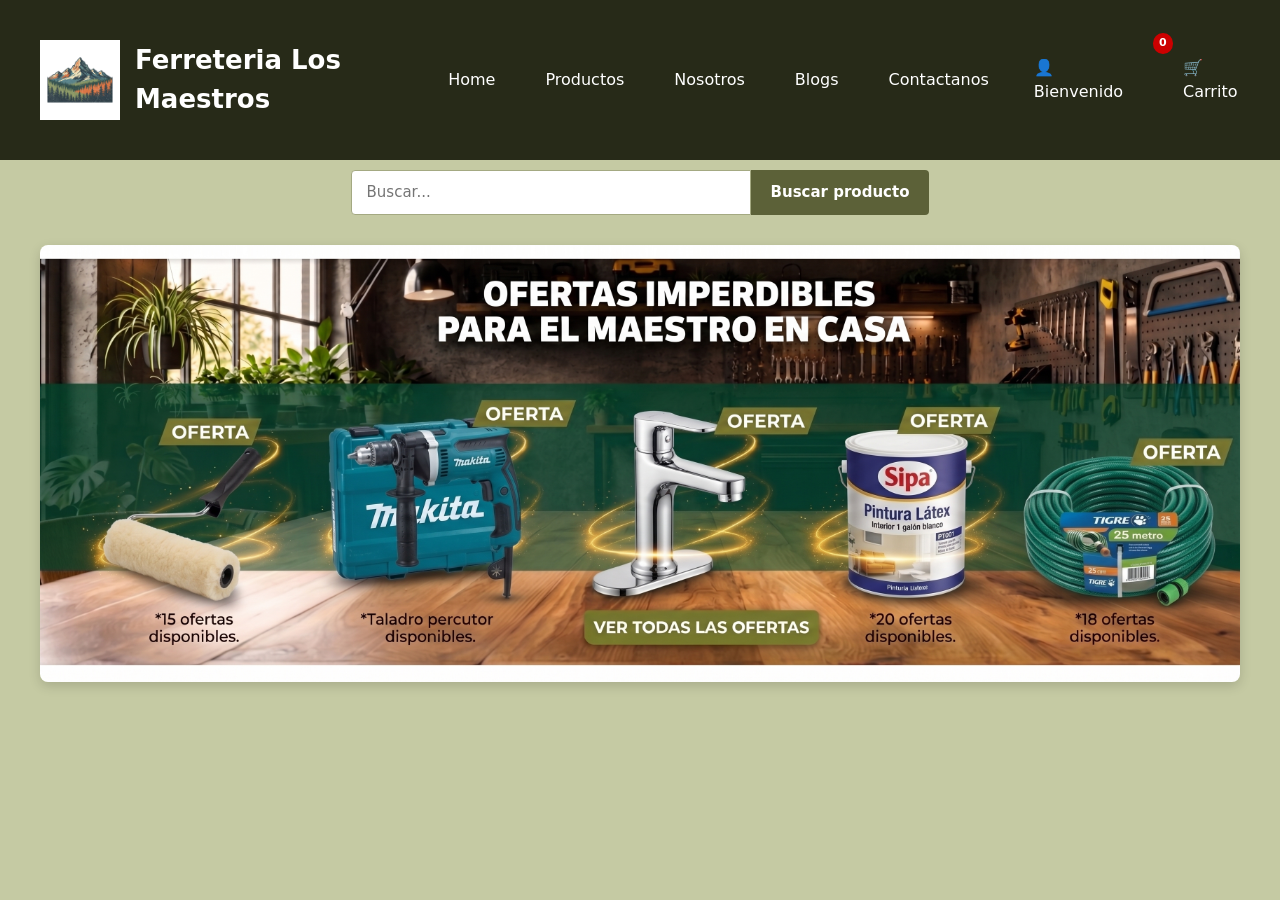
==== index.html @ 0f3417a5 "Cierra de etiqueta </nav> eliminada (sin usar)" ====
<!DOCTYPE html>
<html lang="es">
<head>
    <meta charset="UTF-8">
    <meta name="viewport" content="width=device-width, initial-scale=1.0">
    <title>Ferreteria Los Maestros</title>
    <link href="https://cdn.jsdelivr.net/npm/bootstrap@5.3.8/dist/css/bootstrap.min.css" rel="stylesheet" integrity="sha384-sRIl4kxILFvY47J16cr9ZwB07vP4J8+LH7qKQnuqkuIAvNWLzeN8tE5YBujZqJLB" crossorigin="anonymous">
    <link rel="stylesheet" href="css/styles.css">
    <link rel="icon" type="image/png" href="media/montain.jfif">
</head>

<body>
    <div>
    <nav class="navbar-ferreteria">
      <div class="logo">
        <a href="index.html">
            <img src="media/montain.jfif" alt="Icono de montañas" class="logo-icon">
            <span class="logo-text"> Ferreteria Los Maestros</span>
        </a>
      </div>
      <ul class="menu-enlaces">
        <li><a href="index.html">Home</a></li>
        <li><a href="productos.html">Productos</a></li>
        <li><a href="nosotros.html">Nosotros</a></li>
        <li><a href="blogs.html">Blogs</a></li>
        <li><a href="contacto.html">Contactanos</a></li>
        
      </ul><!-- Cierre de tu lista de enlaces actual -->
      <!-- NUEVO: Contenedor de Acciones de Usuario (Lado Derecho) -->
      <div class="user-actions">
        <!-- 1. El menú desplegable de "Bienvenido" -->
        <div class="user-dropdown">
          <a href="#" class="user-trigger">
            👤 Bienvenido
          </a>
          <!-- La caja blanca que estará oculta -->
          <div class="dropdown-content">
            <a href="register.html">Registrarse</a>
            <a href="login.html">Iniciar sesión</a>
          </div>
        </div>
        <!-- 2. El botón del Carrito de Compras -->
        <a href="carrito.html" class="cart-link">
          <span class="cart-badge">0</span>
          🛒 Carrito
        </a>
      </div>
    </nav> <!-- Aquí se cierra tu nav verde -->

    <div class="search-container">
        <form action="/buscar" method="get">
        <input type="text" name="q" class="search-input" placeholder="Buscar...">
        <button type="submit" class="search-button">Buscar producto</button>
        </form>
    </div>

    <div class="banner-container">
        <!-- Reemplaza el src con el nombre exacto de tu archivo -->
        <img src="media/baner.jfif" alt="Ofertas imperdibles para el maestro en casa" class="banner-image">
    </div>

    </div>
    <script src="js/auth.js"></script>
</body>
</html>
---- css/styles.css ----
body{
    background-color: #c5caa3;
    padding-top: 150px;
    justify-content: center; /* Centra horizontalmente */
    align-items: center;
}

/*previene que la imagen se salga de sus contenedores*/
img{
    max-width: 100%;
    height: auto;
    display: block;/*Elimina el espacio en blanco no deseado*/
}

.producto-imagen{
    width: 100%;
    height: 250px;
    object-fit: cover;/* Recorta la imagen para llenar el espacio*/
    object-position: center;/*Centra el enfoque de la imagen*/
}

.menu-enlaces {
    display: flex;
    list-style-type: none;
}


.menu-enlaces a {
    text-decoration: none;
    padding: 15px 20px;
}

.navbar-ferreteria a {
    padding: 15px 20px;
}

/*LOGO*/
.logo a {

    display: flex;
    align-items: center; /* ¡IMPORTANTE! Alínea verticalmente la imagen y el texto entre sí */
    gap: 15px; /* Espacio horizontal agradable entre la imagen y la palabra "Los Maestros" */
    text-decoration: none; /* Sin subrayado */
    margin-left: 20px; /* Margen desde el borde izquierdo */

}
.logo-icon {
    height: 80px; /* Ajusta este número para que la montaña encaje con el tamaño del texto */
    width: auto; /* Mantiene la proporción de la imagen */
}

.logo-text {
    color: white; /* O tu color preferido rústico */
    font-size: 26px;
    font-weight: bold;

}

/* Estilo general del menú */
nav {
    background-color: #272a18;
    position: fixed;
    width: 100%;
    top: 0;
    z-index: 100000;
    padding: 25px 0;
    display: flex;
    align-items: center; /* Alinea verticalmente logo, enlaces y buscador */
    justify-content: flex-start; /* Todo empieza a la izquierda */
}
/* Estilo de la lista */
nav ul {
    list-style: none;
    margin: 0;
    padding: 0;
    display: flex;
    justify-content: center;
}
/* Estilo de los elementos de la lista */
nav ul li {
    margin: 0 5px;
}
/* Estilo de los enlaces */
nav ul li a {
    text-decoration: none;
    color: white;
    font-size: 16px;
    padding: 8px 10px;
}
/* Efecto hover */
nav ul li a:hover {
    background-color: #5c6138;
    border-radius: 5px;
}

/* --- ESTILOS DEL BUSCADOR EXTERNO --- */
.search-container {
    display: flex;
    justify-content: center; /* Centra el buscador en la pantalla */
    padding: 20px 0; /* Le da espacio arriba y abajo */
    width: 100%;
}

.search-input {
    width: 400px; /* ¡Ahora podemos hacerlo mucho más ancho! */
    padding: 10px 15px;
    border: 1px solid #a4a982;
    border-radius: 4px 0 0 4px; /* Redondea solo las esquinas izquierdas */
    outline: none;
    font-size: 15px;
}

.search-button {
    padding: 10px 20px;
    background-color: #5c6138;
    color: white;
    border: none;
    border-radius: 0 4px 4px 0; /* Redondea solo las esquinas derechas */
    cursor: pointer;
    font-size: 15px;
    font-weight: bold;
}

.search-button:hover {
    background-color: #3b3f24;
}
/* Asegura que el input y el botón estén pegados uno al lado del otro */
.search-container form {
    display: flex;
}

/* --- 1. CONTENEDOR DERECHO --- */
.user-actions {
    display: flex;
    align-items: center;
    gap: 20px; /* Separación entre "Bienvenido" y "Carrito" */
    margin-left: auto; /* ¡LA MAGIA! Esto empuja toda la caja hacia el extremo derecho */
    margin-right: 20px; /* Para que no quede pegado al borde de la pantalla */
}

/* --- 2. MENÚ DESPLEGABLE (BIENVENIDO) --- */
.user-dropdown {
    position: relative; /* Necesario para que la caja blanca se posicione justo debajo de él */
    display: inline-block;
}

.user-trigger {
    color: white;
    text-decoration: none;
    font-size: 16px;
    display: flex;
    align-items: center;
    gap: 5px;
}

.user-trigger:hover {
    color: #b9bf90;
}

/* La caja blanca oculta */
.dropdown-content {
    display: none; /* Esto la mantiene invisible al principio */
    position: absolute;
    background-color: white;
    min-width: 180px;
    box-shadow: 0px 8px 16px 0px rgba(0,0,0,0.2); /* Sombreado elegante */
    z-index: 1;
    border-radius: 4px;
    top: 100%; /* La ubica exactamente debajo de la palabra Bienvenido */
    right: 0; /* Asegura que el menú se despliegue hacia la izquierda, no fuera de la pantalla */
}

.dropdown-content a {
    color: #333;
    padding: 12px 16px;
    text-decoration: none;
    display: block;
    font-size: 14px;
}

.dropdown-content a:hover {
    background-color: #f1f1f1;
    color: #5c6138;
}

/* ¡El truco de magia!: Mostrar la caja blanca al pasar el cursor */
.user-dropdown:hover .dropdown-content {
    display: block;
}

/* --- 3. BOTÓN DEL CARRITO --- */
.cart-link {
    position: relative; /* Para poder colocar el círculo rojo sobre él */
    color: white;
    text-decoration: none;
    font-size: 16px;
    display: flex;
    align-items: center;
    gap: 5px;
}

.cart-link:hover {
    color: #b9bf90;
}

/* El circulito rojo con el número (Notificación) */
.cart-badge {
    position: absolute; /* Permite mover el circulito libremente... */
    top: -8px; /* ...hacia arriba */
    left: -10px; /* ...y hacia la izquierda del icono del carrito */
    background-color: #cc0000; /* Color rojo */
    color: white;
    border-radius: 50%; /* Lo hace redondo */
    padding: 2px 6px;
    font-size: 11px;
    font-weight: bold;
}

/* --- ESTILOS DEL BANNER PRINCIPAL --- */

.banner-container {
    width: 100%; /* El contenedor ocupa todo el ancho de la pantalla */
    display: flex;
    justify-content: center; /* Centra la imagen horizontalmente */
    margin-top: 10px; /* Un pequeño respiro de espacio entre el buscador y el banner */
    margin-bottom: 40px; /* Espacio antes del siguiente contenido de la página */
    padding: 0 20px; /* Margen a los lados para que la imagen no pegue a los bordes de la ventana */
    box-sizing: border-box; /* Asegura que el padding no rompa el ancho total */
}

.banner-image {
    width: 100%; /* La imagen intentará llenar su contenedor */
    max-width: 1200px; /* ¡IMPORTANTE! Límite de ancho para que no se vea gigante en pantallas muy grandes */
    height: auto; /* Mantiene la proporción original de la imagen (no se achatará ni se estirará) */
    border-radius: 8px; /* Le da unos bordes ligeramente redondeados y modernos */
    box-shadow: 0 4px 12px rgba(0,0,0,0.15); /* Una sombra sutil para darle profundidad, como en tu referencia */
}
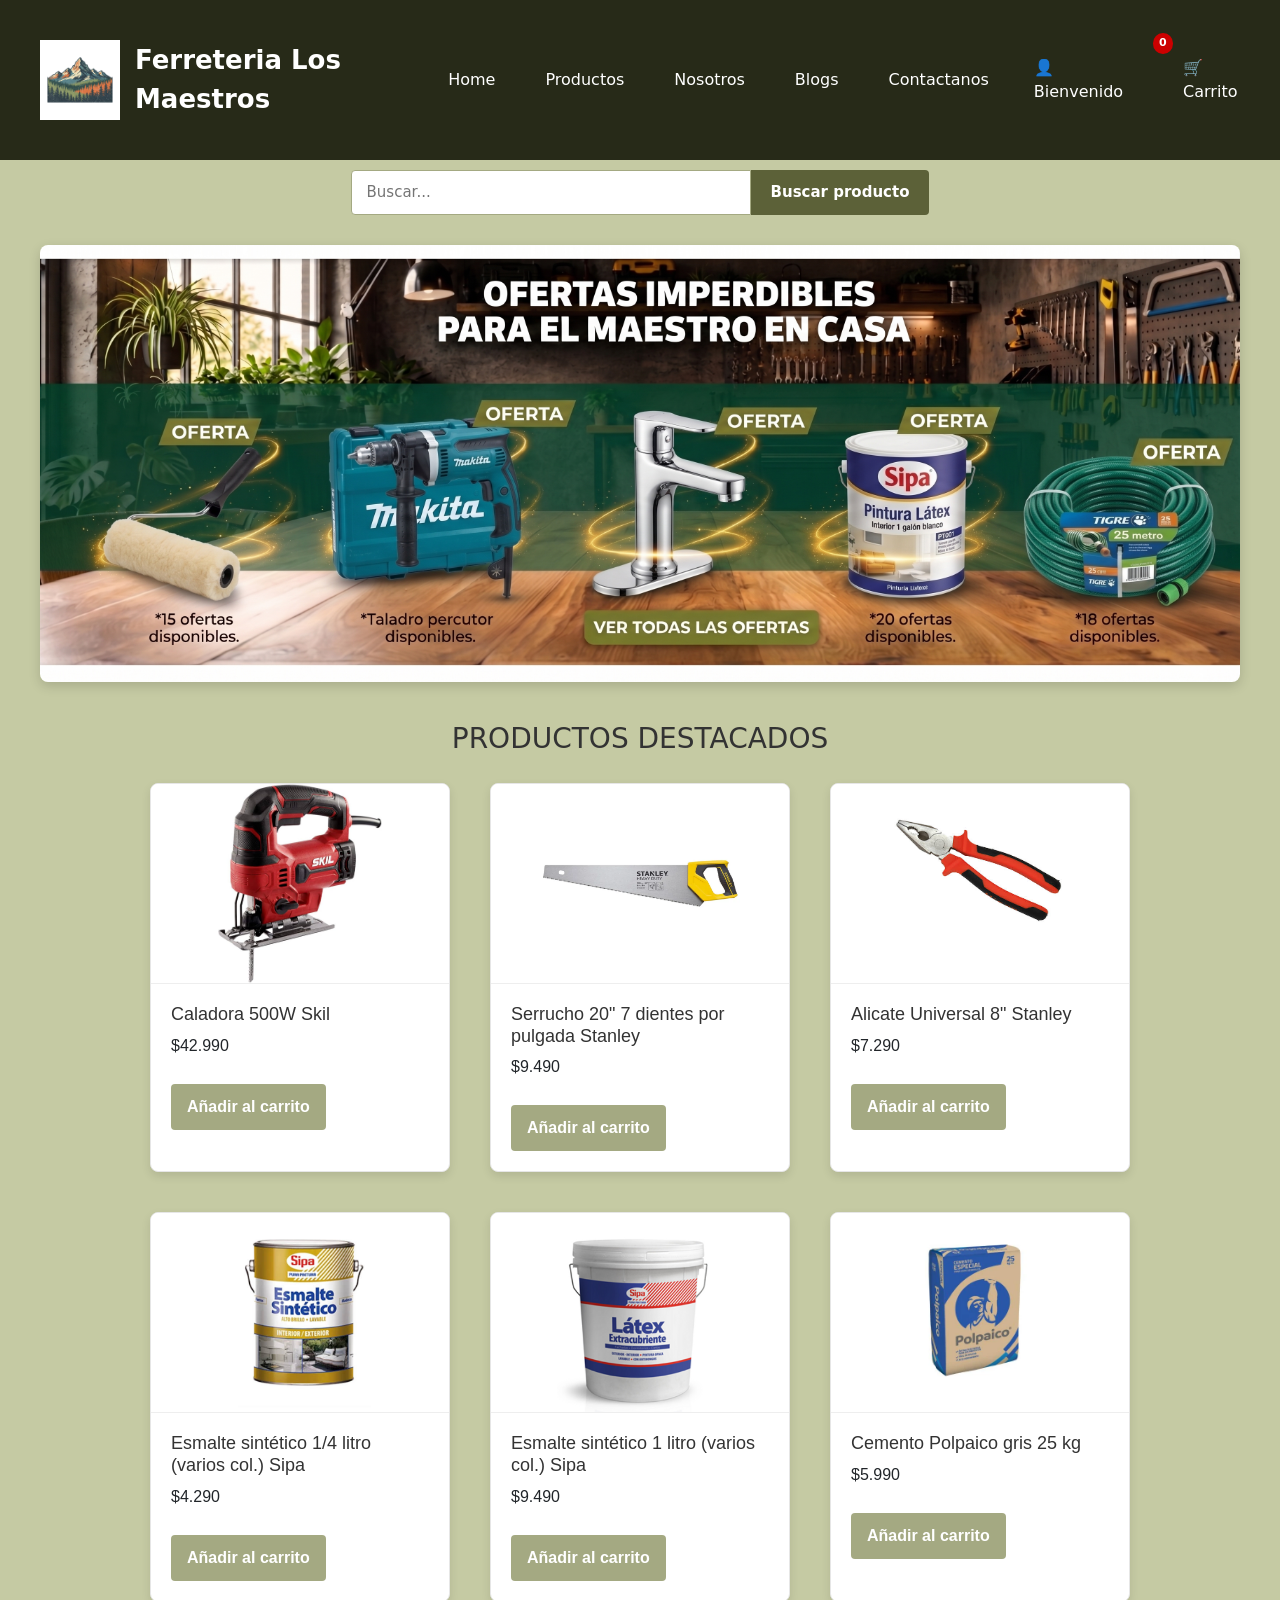
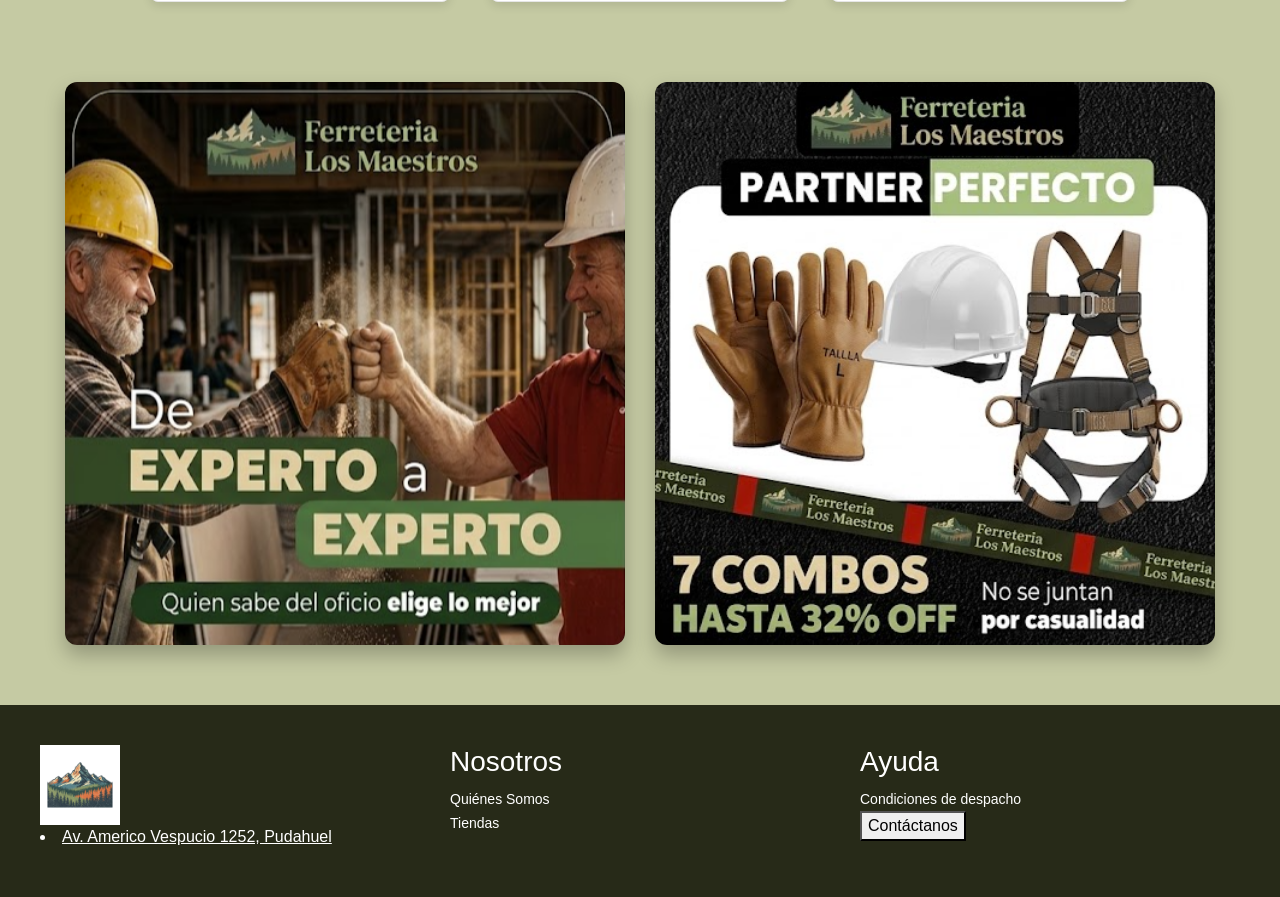
==== commit 371fec0f: "refactorizado nombre de PaginaPrincipal.html a index.html" ====
--- a/index.html
+++ b/index.html
@@ -1,65 +1,178 @@
 <!DOCTYPE html>
 <html lang="es">
+
 <head>
     <meta charset="UTF-8">
     <meta name="viewport" content="width=device-width, initial-scale=1.0">
     <title>Ferreteria Los Maestros</title>
     <link href="https://cdn.jsdelivr.net/npm/bootstrap@5.3.8/dist/css/bootstrap.min.css" rel="stylesheet" integrity="sha384-sRIl4kxILFvY47J16cr9ZwB07vP4J8+LH7qKQnuqkuIAvNWLzeN8tE5YBujZqJLB" crossorigin="anonymous">
     <link rel="stylesheet" href="css/styles.css">
-    <link rel="icon" type="image/png" href="media/montain.jfif">
 </head>
-
 <body>
     <div>
-    <nav class="navbar-ferreteria">
-      <div class="logo">
-        <a href="index.html">
-            <img src="media/montain.jfif" alt="Icono de montañas" class="logo-icon">
-            <span class="logo-text"> Ferreteria Los Maestros</span>
-        </a>
-      </div>
-      <ul class="menu-enlaces">
-        <li><a href="index.html">Home</a></li>
-        <li><a href="productos.html">Productos</a></li>
-        <li><a href="nosotros.html">Nosotros</a></li>
-        <li><a href="blogs.html">Blogs</a></li>
-        <li><a href="contacto.html">Contactanos</a></li>
-        
-      </ul><!-- Cierre de tu lista de enlaces actual -->
-      <!-- NUEVO: Contenedor de Acciones de Usuario (Lado Derecho) -->
-      <div class="user-actions">
-        <!-- 1. El menú desplegable de "Bienvenido" -->
-        <div class="user-dropdown">
-          <a href="#" class="user-trigger">
-            👤 Bienvenido
-          </a>
-          <!-- La caja blanca que estará oculta -->
-          <div class="dropdown-content">
-            <a href="register.html">Registrarse</a>
-            <a href="login.html">Iniciar sesión</a>
-          </div>
+        <nav class="navbar-ferreteria">
+            <div class="logo">
+                <a href="index.html">
+                    <img src="assets/img/montain.jfif" alt="Icono de montañas" class="logo-icon">
+                    <span class="logo-text"> Ferreteria Los Maestros</span>
+                </a>
+            </div>
+            <!--Lista de enlaces-->
+            <ul class="menu-enlaces">
+                <li><a href="index.html">Home</a></li>
+                <li><a href="productos.html">Productos</a></li>
+                <li><a href="nosotros.html">Nosotros</a></li>
+                <li><a href="blogs.html">Blogs</a></li>
+                <li><a href="contacto.html">Contactanos</a></li>
+            </ul>
+            <!--  Contenedor de acciones lado derecho  -->
+            <div class="user-actions">
+
+                <!-- menu desplegable bienvenido-->
+                <div class="user-dropdown">
+                    <a href="#" class="user-trigger">
+                        👤 Bienvenido
+                    </a>
+                    <!-- La caja blanca que estará oculta -->
+                    <div class="dropdown-content">
+                        <a href="registro.html">Registrarse</a>
+                        <a href="login.html">Iniciar sesión</a>
+                    </div>
+                </div>
+
+                <!-- 2. El botón del Carrito de Compras -->
+                <a href="carrito.html" class="cart-link">
+                    <span class="cart-badge">0</span>
+                    🛒 Carrito
+                </a>
+
+            </div>
+        </nav>
+        <!-- contenedor de buscar-->
+        <div class="search-container">
+            <form action="/buscar" method="get">
+                <input type="text" name="q" class="search-input" placeholder="Buscar...">
+                <button type="submit" class="search-button">Buscar producto</button>
+            </form>
         </div>
-        <!-- 2. El botón del Carrito de Compras -->
-        <a href="carrito.html" class="cart-link">
-          <span class="cart-badge">0</span>
-          🛒 Carrito
-        </a>
-      </div>
-    </nav> <!-- Aquí se cierra tu nav verde -->
+        <!-- contenedor banner-->
+        <div class="banner-container">
+            <img src="assets/img/baner.jfif" alt="Ofertas imperdibles para el maestro en casa" class="banner-image">
+        </div>
+    </div>
+    <div class="frase-productos-destacados">
+        <h3> PRODUCTOS DESTACADOS </h3>
+    </div>
+    <div class="vitrina-productos">
+        <div class="card">
+            <img src="assets/img/Caladora500W.jpg" alt="imagen de caladora">
+            <div class="card-content">
+                <h3>Caladora 500W Skil</h3>
+                <pCaladora> $42.990</pCaladora>
+                </p>
+                <a href="#" class="btn">Añadir al carrito</a>
+            </div>
+        </div>
 
-    <div class="search-container">
-        <form action="/buscar" method="get">
-        <input type="text" name="q" class="search-input" placeholder="Buscar...">
-        <button type="submit" class="search-button">Buscar producto</button>
-        </form>
+        <div class="card">
+            <img src="assets/img/serrucho.webp" alt="imagen serrucho">
+            <div class="card-content">
+                <h3>Serrucho 20" 7 dientes por pulgada Stanley</h3>
+                <pCaladora> $9.490</pCaladora>
+                </p>
+                <a href="#" class="btn">Añadir al carrito</a>
+            </div>
+        </div>
+
+        <div class="card">
+            <img src="assets/img/Alicateuniversal.jpg" alt="imagen Alicate Universal">
+            <div class="card-content">
+                <h3>Alicate Universal 8" Stanley</h3>
+                <pCaladora> $7.290</pCaladora>
+                </p>
+                <a href="#" class="btn">Añadir al carrito</a>
+            </div>
+        </div>
+
+
+        <div class="card">
+            <img src="assets/img/Esmaltesintético.jpg" alt="imagen Esmalte sintético">
+            <div class="card-content">
+                <h3>Esmalte sintético 1/4 litro (varios col.) Sipa</h3>
+                <pCaladora> $4.290</pCaladora>
+                </p>
+                <a href="#" class="btn">Añadir al carrito</a>
+            </div>
+        </div>
+
+        <div class="card">
+            <img src="assets/img/Pinturalátexinterior.png" alt="imagen Pinturalátexinterior ">
+            <div class="card-content">
+                <h3> Esmalte sintético 1 litro (varios col.) Sipa</h3>
+                <pCaladora> $9.490</pCaladora>
+                </p>
+                <a href="#" class="btn">Añadir al carrito</a>
+            </div>
+        </div>
+
+        <div class="card">
+            <img src="assets/img/CementoPolpaicogris.webp" alt="imagen CementoPolpaicogris">
+            <div class="card-content">
+                <h3> Cemento Polpaico gris 25 kg</h3>
+                <pCaladora> $5.990</pCaladora>
+                </p>
+                <a href="#" class="btn">Añadir al carrito</a>
+            </div>
+        </div>
     </div>
 
-    <div class="banner-container">
-        <!-- Reemplaza el src con el nombre exacto de tu archivo -->
-        <img src="media/baner.jfif" alt="Ofertas imperdibles para el maestro en casa" class="banner-image">
+    <div class="propagandas">
+        <img src="assets/img/propaganda111.png" alt="propaganda producto">
+        <img src="assets/img/propaganda22.png" alt="propaganda frase">
     </div>
 
-    </div>
-    <script src="js/auth.js"></script>
+    <!-- pie de pagina-->
+
+    <footer class="footer-ferreteria">
+        
+        <div class="footer-columnas">
+            
+            <div class="columna-info">
+                <img src="assets/img/montain.jfif" alt="Logo Los Maestros">
+                <li><a href="#">Av. Americo Vespucio 1252, Pudahuel</a></li>
+              
+            </div>
+
+            <div class="columna-enlaces">
+                <h3>Nosotros</h3>
+                <ul>
+                    <li><a href="nosotros.html">Quiénes Somos</a></li>
+                    <li><a href="#">Tiendas</a></li>
+                </ul>
+            </div>
+
+            <div class="columna-enlaces">
+                <h3>Ayuda</h3>
+                <ul>
+                    <li><a href="#">Condiciones de despacho</a></li>
+                    <button class="btn-contacto">Contáctanos</button>
+                </ul>
+            </div>
+
+      
+        </div>
+
+        
+    </footer>
+
+
+
+
+
+
+
+
+
 </body>
+
 </html>
--- a/css/styles.css
+++ b/css/styles.css
@@ -1,96 +1,80 @@
 body{
     background-color: #c5caa3;
     padding-top: 150px;
-    justify-content: center; /* Centra horizontalmente */
-    align-items: center;
-}
-
-/*previene que la imagen se salga de sus contenedores*/
-img{
-    max-width: 100%;
-    height: auto;
-    display: block;/*Elimina el espacio en blanco no deseado*/
-}
-
-.producto-imagen{
-    width: 100%;
-    height: 250px;
-    object-fit: cover;/* Recorta la imagen para llenar el espacio*/
-    object-position: center;/*Centra el enfoque de la imagen*/
 }
 
 .menu-enlaces {
-    display: flex;
-    list-style-type: none;
+  display: flex;
+  list-style-type: none;
 }
 
 
 .menu-enlaces a {
-    text-decoration: none;
-    padding: 15px 20px;
+  text-decoration: none;
+  padding: 15px 20px;
 }
 
 .navbar-ferreteria a {
-    padding: 15px 20px;
+ padding: 15px 20px;
 }
 
 /*LOGO*/
 .logo a {
-
-    display: flex;
-    align-items: center; /* ¡IMPORTANTE! Alínea verticalmente la imagen y el texto entre sí */
-    gap: 15px; /* Espacio horizontal agradable entre la imagen y la palabra "Los Maestros" */
-    text-decoration: none; /* Sin subrayado */
-    margin-left: 20px; /* Margen desde el borde izquierdo */
-
+  
+  display: flex;
+  align-items: center; /* ¡IMPORTANTE! Alínea verticalmente la imagen y el texto entre sí */
+  gap: 15px; /* Espacio horizontal agradable entre la imagen y la palabra "Los Maestros" */
+  text-decoration: none; /* Sin subrayado */
+  margin-left: 20px; /* Margen desde el borde izquierdo */
+  
 }
 .logo-icon {
-    height: 80px; /* Ajusta este número para que la montaña encaje con el tamaño del texto */
-    width: auto; /* Mantiene la proporción de la imagen */
+  height: 80px; /* Ajusta este número para que la montaña encaje con el tamaño del texto */
+  width: auto; /* Mantiene la proporción de la imagen */
 }
 
 .logo-text {
-    color: white; /* O tu color preferido rústico */
-    font-size: 26px;
-    font-weight: bold;
-
+  color: white; /* O tu color preferido rústico */
+  font-size: 26px;
+  font-weight: bold;
+  
 }
 
 /* Estilo general del menú */
 nav {
-    background-color: #272a18;
-    position: fixed;
-    width: 100%;
-    top: 0;
-    z-index: 100000;
-    padding: 25px 0;
-    display: flex;
-    align-items: center; /* Alinea verticalmente logo, enlaces y buscador */
-    justify-content: flex-start; /* Todo empieza a la izquierda */
+ background-color: #272a18;
+ position: fixed;
+ width: 100%;
+ top: 0;
+ z-index: 100000;
+ padding: 25px 0;
+ display: flex;
+ align-items: center; /* Alinea verticalmente logo, enlaces y buscador */
+ justify-content: flex-start; /* Todo empieza a la izquierda */
 }
 /* Estilo de la lista */
 nav ul {
-    list-style: none;
-    margin: 0;
-    padding: 0;
-    display: flex;
-    justify-content: center;
+ list-style: none;
+ margin: 0;
+ padding: 0;
+ display: flex;
+ justify-content: center;
 }
 /* Estilo de los elementos de la lista */
 nav ul li {
-    margin: 0 5px;
+ margin: 0 5px;
 }
 /* Estilo de los enlaces */
 nav ul li a {
-    text-decoration: none;
-    color: white;
-    font-size: 16px;
-    padding: 8px 10px;
+ text-decoration: none;
+ color: white;
+ font-size: 16px;
+ padding: 8px 10px;
 }
 /* Efecto hover */
 nav ul li a:hover {
-    background-color: #5c6138;
-    border-radius: 5px;
+ background-color: #5c6138;
+  border-radius: 5px;
 }
 
 /* --- ESTILOS DEL BUSCADOR EXTERNO --- */
@@ -234,4 +218,136 @@
     height: auto; /* Mantiene la proporción original de la imagen (no se achatará ni se estirará) */
     border-radius: 8px; /* Le da unos bordes ligeramente redondeados y modernos */
     box-shadow: 0 4px 12px rgba(0,0,0,0.15); /* Una sombra sutil para darle profundidad, como en tu referencia */
+}
+/* --- ESTILOS DE LA TARJETA --- */
+.card {
+    width: 300px; /* Define el ancho exacto de la tarjeta. Puedes agrandarlo a 350px si quieres */
+    background-color: white;
+    border: 1px solid #e6e6e6;
+    border-radius: 8px; /* Redondea las esquinas */
+    overflow: hidden; /* Evita que la imagen se salga de los bordes redondeados */
+    box-shadow: 0 4px 10px rgba(0,0,0,0.1); /* Le da una sombra elegante */
+    margin: 20px; /* Le da espacio por fuera para que no se pegue a otras cosas */
+    font-family: Arial, sans-serif;
+}
+
+/* Estilo para la imagen dentro de la tarjeta */
+.card img {
+    width: 100%; /* Obliga a la imagen a ocupar todo el ancho de la tarjeta */
+    height: 200px; /* Le da una altura fija */
+    object-fit: contain; /* Evita que la imagen se estire o deforme */
+    background-color: #fff; /* Fondo blanco por si la imagen es pequeña */
+    border-bottom: 1px solid #eee; /* Línea sutil que separa la foto del texto */
+}
+
+/* Espacio interior para el texto */
+.card-content {
+    padding: 20px; /* Crea un "colchón" interior para que el texto no toque los bordes */
+}
+
+.card-content h3 {
+    margin-top: 0;
+    color: #333;
+    font-size: 18px;
+}
+
+.card-content p {
+    color: #666;
+    font-size: 14px;
+    line-height: 1.5;
+}
+
+/* Estilo para el botón "Leer más" */
+.card .btn {
+    display: inline-block; /* Permite darle margen y padding al enlace */
+    background-color: #a4a982; /* Rojo ferretero */
+    color: white;
+    text-decoration: none;
+    padding: 10px 15px;
+    border-radius: 4px;
+    font-weight: bold;
+    margin-top: 10px;
+}
+
+.card .btn:hover {
+    background-color: #b71c1c;
+}
+
+.vitrina-productos {
+    display: flex;             /* Coloca las tarjetas en una fila */
+    flex-wrap: wrap;           /* Si no hay espacio en la pantalla, las pasa a la fila de abajo */
+    justify-content: center;   /* Centra las tarjetas horizontalmente */
+    max-width: 1200px;         /* Limita el ancho para que no se estiren demasiado */
+    margin: 0 auto;            /* Centra el contenedor completo en la pantalla */
+}
+
+.frase-productos-destacados{
+    display: flex;
+    color: #333; /* O tu color preferido rústico */
+    font-size: 26px;
+    font-weight: bold;
+    justify-content: center;
+}
+/* --- SECCIÓN DE BANNERS PUBLICITARIOS --- */
+.propagandas {
+    display: flex;
+    justify-content: center; /* Centra los banners horizontalmente */
+    flex-wrap: wrap; /* Permite que bajen si la pantalla es de celular */
+    gap: 30px; /* Espacio ideal entre ambos banners */
+    max-width: 1200px; /* Mantiene el mismo límite de ancho que tu vitrina */
+    margin: 60px auto; /* Lo separa 60px de arriba/abajo y lo centra en la pantalla */
+    padding: 0 20px;
+}
+
+.propagandas img {
+    width: 100%; /* La imagen toma el espacio disponible */
+    max-width: 560px; /* Límite para que quepan 2 perfectas en la pantalla (mitad de 1200px) */
+    height: auto;
+    border-radius: 12px; /* ¡La clave! Bordes bien redondeados como tu referencia */
+    box-shadow: 0 10px 20px rgba(0,0,0,0.25); /* Sombra elegante para dar profundidad */
+    cursor: pointer; /* Cambia el cursor a una manito para indicar que son clickeables */
+    transition: transform 0.3s ease, box-shadow 0.3s ease; /* Prepara un efecto suave */
+}
+
+/* Efecto opcional de lujo: al pasar el mouse por encima de la publicidad */
+.propagandas img:hover {
+    transform: translateY(-5px); /* Eleva la imagen un poquito hacia arriba */
+    box-shadow: 0 15px 25px rgba(0,0,0,0.35); /* Hace la sombra más grande */
+}
+
+.footer-ferreteria {
+    background-color: #272a18; /* Tonos verdes de tu proyecto */
+    color: white;
+    padding: 40px 20px;
+    font-family: Arial, sans-serif;
+}
+
+.columna-info img{
+     height: 80px; /* Ajusta este número para que la montaña encaje con el tamaño del texto */
+     width: auto;
+    
+}
+.columna-info li a{
+    color: white;
+    
+  
+}
+
+.footer-columnas {
+    display: grid;
+    grid-template-columns: repeat(auto-fit, minmax(180px, 1fr));
+    gap: 30px;
+    max-width: 1200px;
+    margin: 0 auto; /* Centra el contenido */
+}
+
+.columna-enlaces ul {
+    list-style: none;
+    padding: 0;
+}
+
+.columna-enlaces a {
+    color: white;
+    text-decoration: none;
+    font-size: 14px;
 }
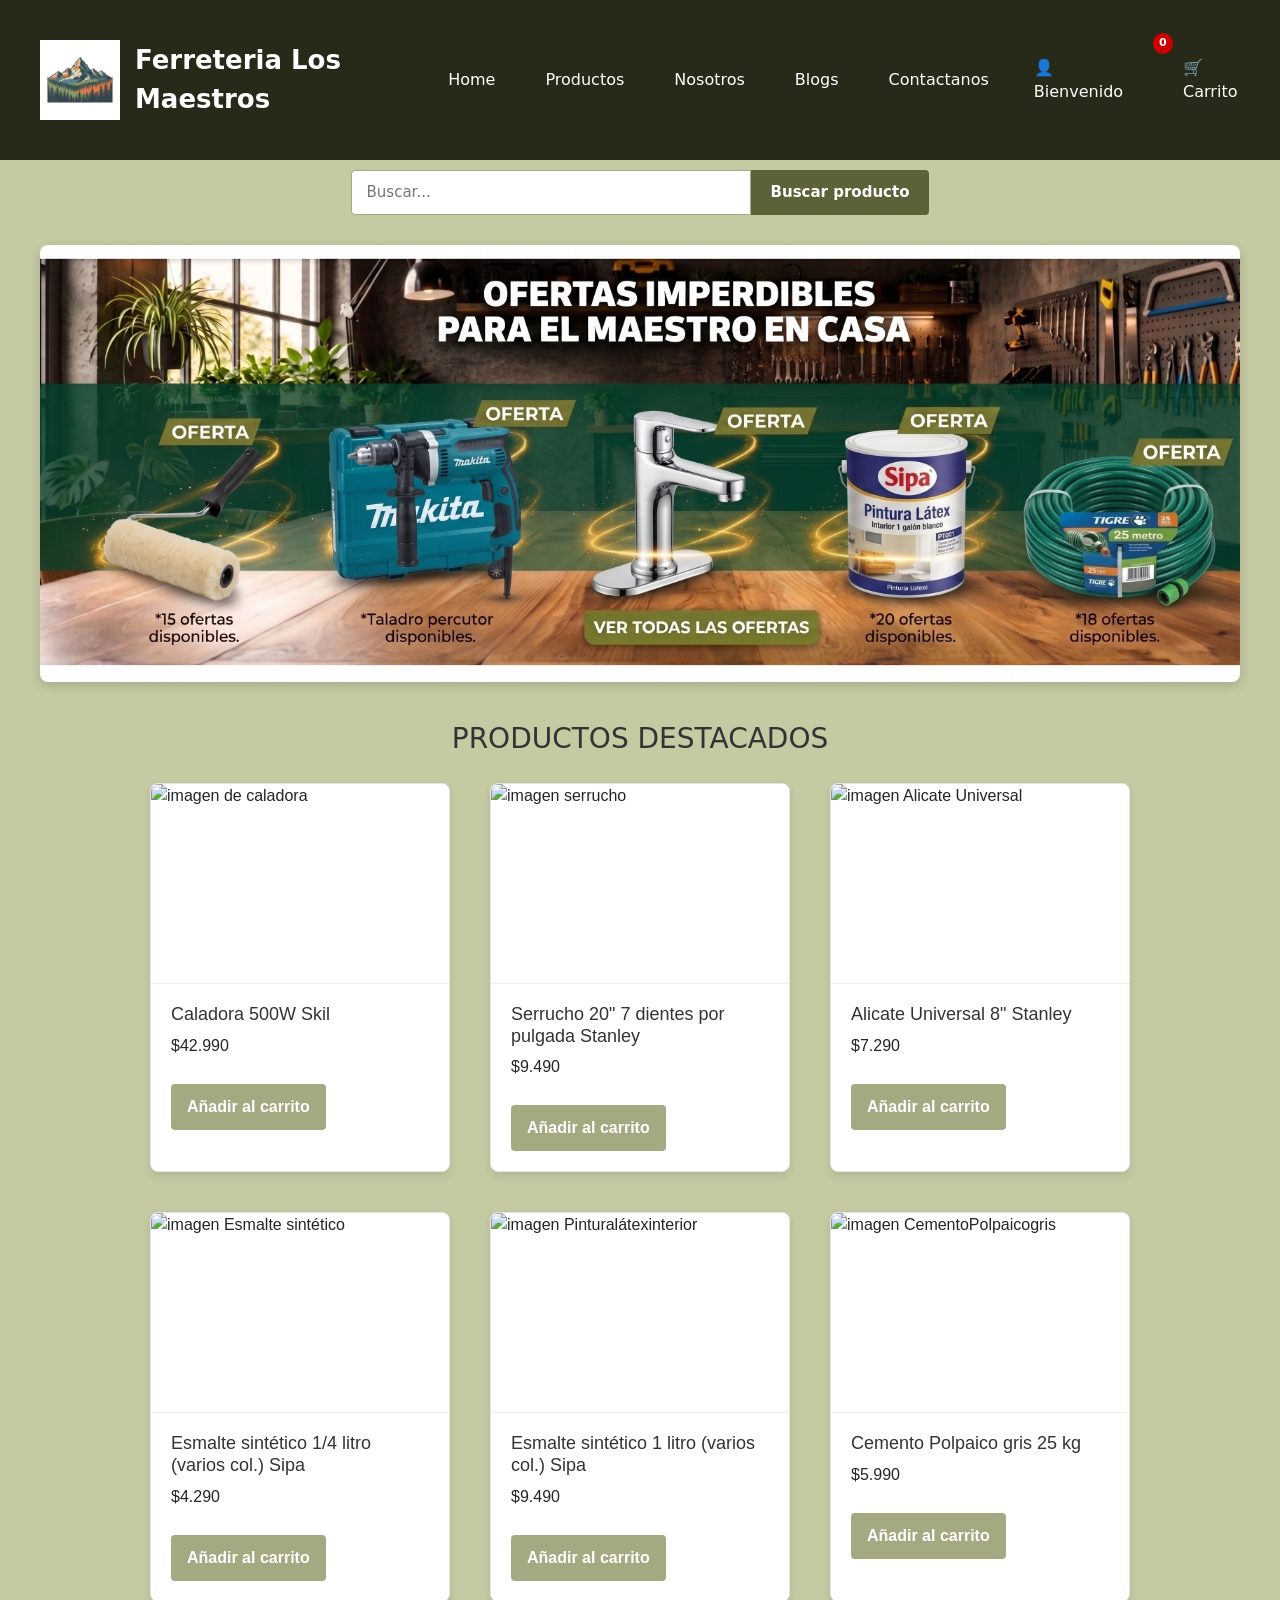
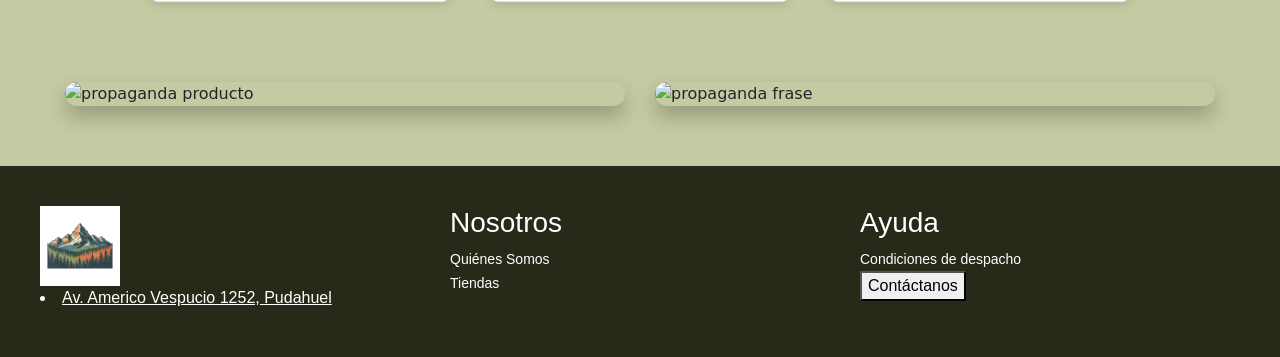
==== commit aa28f181: "Refactorizado directorio de imagenes" ====
--- a/index.html
+++ b/index.html
@@ -65,7 +65,7 @@
     </div>
     <div class="vitrina-productos">
         <div class="card">
-            <img src="assets/img/Caladora500W.jpg" alt="imagen de caladora">
+            <img src="assets/productos/Caladora500W.jpg" alt="imagen de caladora">
             <div class="card-content">
                 <h3>Caladora 500W Skil</h3>
                 <pCaladora> $42.990</pCaladora>
@@ -75,7 +75,7 @@
         </div>
 
         <div class="card">
-            <img src="assets/img/serrucho.webp" alt="imagen serrucho">
+            <img src="assets/productos/serrucho.webp" alt="imagen serrucho">
             <div class="card-content">
                 <h3>Serrucho 20" 7 dientes por pulgada Stanley</h3>
                 <pCaladora> $9.490</pCaladora>
@@ -85,7 +85,7 @@
         </div>
 
         <div class="card">
-            <img src="assets/img/Alicateuniversal.jpg" alt="imagen Alicate Universal">
+            <img src="assets/productos/Alicateuniversal.jpg" alt="imagen Alicate Universal">
             <div class="card-content">
                 <h3>Alicate Universal 8" Stanley</h3>
                 <pCaladora> $7.290</pCaladora>
@@ -96,7 +96,7 @@
 
 
         <div class="card">
-            <img src="assets/img/Esmaltesintético.jpg" alt="imagen Esmalte sintético">
+            <img src="assets/productos/Esmaltesintético.jpg" alt="imagen Esmalte sintético">
             <div class="card-content">
                 <h3>Esmalte sintético 1/4 litro (varios col.) Sipa</h3>
                 <pCaladora> $4.290</pCaladora>
@@ -106,7 +106,7 @@
         </div>
 
         <div class="card">
-            <img src="assets/img/Pinturalátexinterior.png" alt="imagen Pinturalátexinterior ">
+            <img src="assets/productos/Pinturalátexinterior.png" alt="imagen Pinturalátexinterior ">
             <div class="card-content">
                 <h3> Esmalte sintético 1 litro (varios col.) Sipa</h3>
                 <pCaladora> $9.490</pCaladora>
@@ -116,7 +116,7 @@
         </div>
 
         <div class="card">
-            <img src="assets/img/CementoPolpaicogris.webp" alt="imagen CementoPolpaicogris">
+            <img src="assets/productos/CementoPolpaicogris.webp" alt="imagen CementoPolpaicogris">
             <div class="card-content">
                 <h3> Cemento Polpaico gris 25 kg</h3>
                 <pCaladora> $5.990</pCaladora>
@@ -127,8 +127,8 @@
     </div>
 
     <div class="propagandas">
-        <img src="assets/img/propaganda111.png" alt="propaganda producto">
-        <img src="assets/img/propaganda22.png" alt="propaganda frase">
+        <img src="assets/productos/propaganda111.png" alt="propaganda producto">
+        <img src="assets/productos/propaganda22.png" alt="propaganda frase">
     </div>
 
     <!-- pie de pagina-->
@@ -158,21 +158,7 @@
                     <button class="btn-contacto">Contáctanos</button>
                 </ul>
             </div>
-
-      
         </div>
-
-        
     </footer>
-
-
-
-
-
-
-
-
-
 </body>
-
 </html>
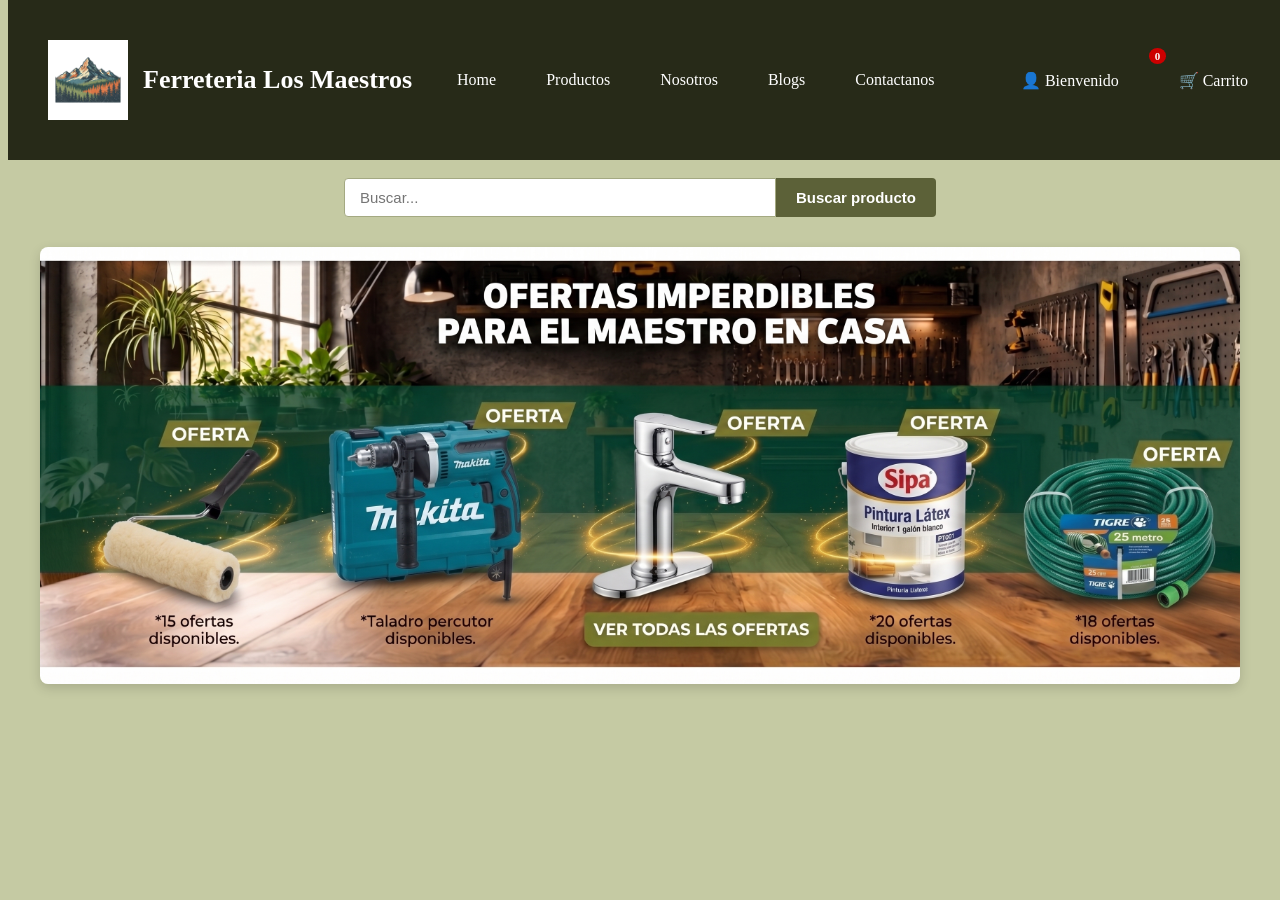
==== commit 127643c5: "Refactorizado el directorio de las imagenes" ====
--- a/index.html
+++ b/index.html
@@ -1,164 +1,72 @@
 <!DOCTYPE html>
-<html lang="es">
-
+<html lang="en">
 <head>
     <meta charset="UTF-8">
     <meta name="viewport" content="width=device-width, initial-scale=1.0">
     <title>Ferreteria Los Maestros</title>
-    <link href="https://cdn.jsdelivr.net/npm/bootstrap@5.3.8/dist/css/bootstrap.min.css" rel="stylesheet" integrity="sha384-sRIl4kxILFvY47J16cr9ZwB07vP4J8+LH7qKQnuqkuIAvNWLzeN8tE5YBujZqJLB" crossorigin="anonymous">
     <link rel="stylesheet" href="css/styles.css">
+
 </head>
+
 <body>
     <div>
-        <nav class="navbar-ferreteria">
-            <div class="logo">
-                <a href="index.html">
-                    <img src="assets/img/montain.jfif" alt="Icono de montañas" class="logo-icon">
-                    <span class="logo-text"> Ferreteria Los Maestros</span>
-                </a>
-            </div>
-            <!--Lista de enlaces-->
-            <ul class="menu-enlaces">
-                <li><a href="index.html">Home</a></li>
-                <li><a href="productos.html">Productos</a></li>
-                <li><a href="nosotros.html">Nosotros</a></li>
-                <li><a href="blogs.html">Blogs</a></li>
-                <li><a href="contacto.html">Contactanos</a></li>
-            </ul>
-            <!--  Contenedor de acciones lado derecho  -->
-            <div class="user-actions">
-
-                <!-- menu desplegable bienvenido-->
-                <div class="user-dropdown">
-                    <a href="#" class="user-trigger">
-                        👤 Bienvenido
-                    </a>
-                    <!-- La caja blanca que estará oculta -->
-                    <div class="dropdown-content">
-                        <a href="registro.html">Registrarse</a>
-                        <a href="login.html">Iniciar sesión</a>
-                    </div>
-                </div>
-
-                <!-- 2. El botón del Carrito de Compras -->
-                <a href="carrito.html" class="cart-link">
-                    <span class="cart-badge">0</span>
-                    🛒 Carrito
-                </a>
-
-            </div>
-        </nav>
-        <!-- contenedor de buscar-->
-        <div class="search-container">
-            <form action="/buscar" method="get">
-                <input type="text" name="q" class="search-input" placeholder="Buscar...">
-                <button type="submit" class="search-button">Buscar producto</button>
-            </form>
-        </div>
-        <!-- contenedor banner-->
-        <div class="banner-container">
-            <img src="assets/img/baner.jfif" alt="Ofertas imperdibles para el maestro en casa" class="banner-image">
-        </div>
-    </div>
-    <div class="frase-productos-destacados">
-        <h3> PRODUCTOS DESTACADOS </h3>
-    </div>
-    <div class="vitrina-productos">
-        <div class="card">
-            <img src="assets/productos/Caladora500W.jpg" alt="imagen de caladora">
-            <div class="card-content">
-                <h3>Caladora 500W Skil</h3>
-                <pCaladora> $42.990</pCaladora>
-                </p>
-                <a href="#" class="btn">Añadir al carrito</a>
-            </div>
+    <nav class="navbar-ferreteria">
+      <div class="logo">
+        <a href="index.html">
+            <img src="assets/img/montain.jfif" alt="Icono de montañas" class="logo-icon">
+            <span class="logo-text"> Ferreteria Los Maestros</span>
+        </a>
+      </div>
+      <ul class="menu-enlaces">
+        <li><a href="index.html">Home</a></li>
+        <li><a href="productos.html">Productos</a></li>
+        <li><a href="nosotros.html">Nosotros</a></li>
+        <li><a href="blogs.html">Blogs</a></li>
+        <li><a href="contacto.html">Contactanos</a></li>
+        
+      </ul>
+      <!-- Cierre de tu lista de enlaces actual -->
+      </ul>
+      
+      <!-- NUEVO: Contenedor de Acciones de Usuario (Lado Derecho) -->
+      <div class="user-actions">
+        
+        <!-- 1. El menú desplegable de "Bienvenido" -->
+        <div class="user-dropdown">
+          <a href="#" class="user-trigger">
+            👤 Bienvenido
+          </a>
+          <!-- La caja blanca que estará oculta -->
+          <div class="dropdown-content">
+            <a href="registro.html">Registrarse</a>
+            <a href="login.html">Iniciar sesión</a>
+          </div>
         </div>
 
-        <div class="card">
-            <img src="assets/productos/serrucho.webp" alt="imagen serrucho">
-            <div class="card-content">
-                <h3>Serrucho 20" 7 dientes por pulgada Stanley</h3>
-                <pCaladora> $9.490</pCaladora>
-                </p>
-                <a href="#" class="btn">Añadir al carrito</a>
-            </div>
-        </div>
+        <!-- 2. El botón del Carrito de Compras -->
+        <a href="carrito.html" class="cart-link">
+          <span class="cart-badge">0</span>
+          🛒 Carrito
+        </a>
 
-        <div class="card">
-            <img src="assets/productos/Alicateuniversal.jpg" alt="imagen Alicate Universal">
-            <div class="card-content">
-                <h3>Alicate Universal 8" Stanley</h3>
-                <pCaladora> $7.290</pCaladora>
-                </p>
-                <a href="#" class="btn">Añadir al carrito</a>
-            </div>
-        </div>
+      </div>
+    </nav> <!-- Aquí se cierra tu nav verde -->
+    
 
+    </nav>
 
-        <div class="card">
-            <img src="assets/productos/Esmaltesintético.jpg" alt="imagen Esmalte sintético">
-            <div class="card-content">
-                <h3>Esmalte sintético 1/4 litro (varios col.) Sipa</h3>
-                <pCaladora> $4.290</pCaladora>
-                </p>
-                <a href="#" class="btn">Añadir al carrito</a>
-            </div>
-        </div>
-
-        <div class="card">
-            <img src="assets/productos/Pinturalátexinterior.png" alt="imagen Pinturalátexinterior ">
-            <div class="card-content">
-                <h3> Esmalte sintético 1 litro (varios col.) Sipa</h3>
-                <pCaladora> $9.490</pCaladora>
-                </p>
-                <a href="#" class="btn">Añadir al carrito</a>
-            </div>
-        </div>
-
-        <div class="card">
-            <img src="assets/productos/CementoPolpaicogris.webp" alt="imagen CementoPolpaicogris">
-            <div class="card-content">
-                <h3> Cemento Polpaico gris 25 kg</h3>
-                <pCaladora> $5.990</pCaladora>
-                </p>
-                <a href="#" class="btn">Añadir al carrito</a>
-            </div>
-        </div>
+    <div class="search-container">
+        <form action="/buscar" method="get">
+        <input type="text" name="q" class="search-input" placeholder="Buscar...">
+        <button type="submit" class="search-button">Buscar producto</button>
+        </form>
     </div>
 
-    <div class="propagandas">
-        <img src="assets/productos/propaganda111.png" alt="propaganda producto">
-        <img src="assets/productos/propaganda22.png" alt="propaganda frase">
+    <div class="banner-container">
+        <!-- Reemplaza el src con el nombre exacto de tu archivo -->
+        <img src="assets/img/baner.jfif" alt="Ofertas imperdibles para el maestro en casa" class="banner-image">
     </div>
 
-    <!-- pie de pagina-->
-
-    <footer class="footer-ferreteria">
-        
-        <div class="footer-columnas">
-            
-            <div class="columna-info">
-                <img src="assets/img/montain.jfif" alt="Logo Los Maestros">
-                <li><a href="#">Av. Americo Vespucio 1252, Pudahuel</a></li>
-              
-            </div>
-
-            <div class="columna-enlaces">
-                <h3>Nosotros</h3>
-                <ul>
-                    <li><a href="nosotros.html">Quiénes Somos</a></li>
-                    <li><a href="#">Tiendas</a></li>
-                </ul>
-            </div>
-
-            <div class="columna-enlaces">
-                <h3>Ayuda</h3>
-                <ul>
-                    <li><a href="#">Condiciones de despacho</a></li>
-                    <button class="btn-contacto">Contáctanos</button>
-                </ul>
-            </div>
-        </div>
-    </footer>
+    </div>
 </body>
 </html>
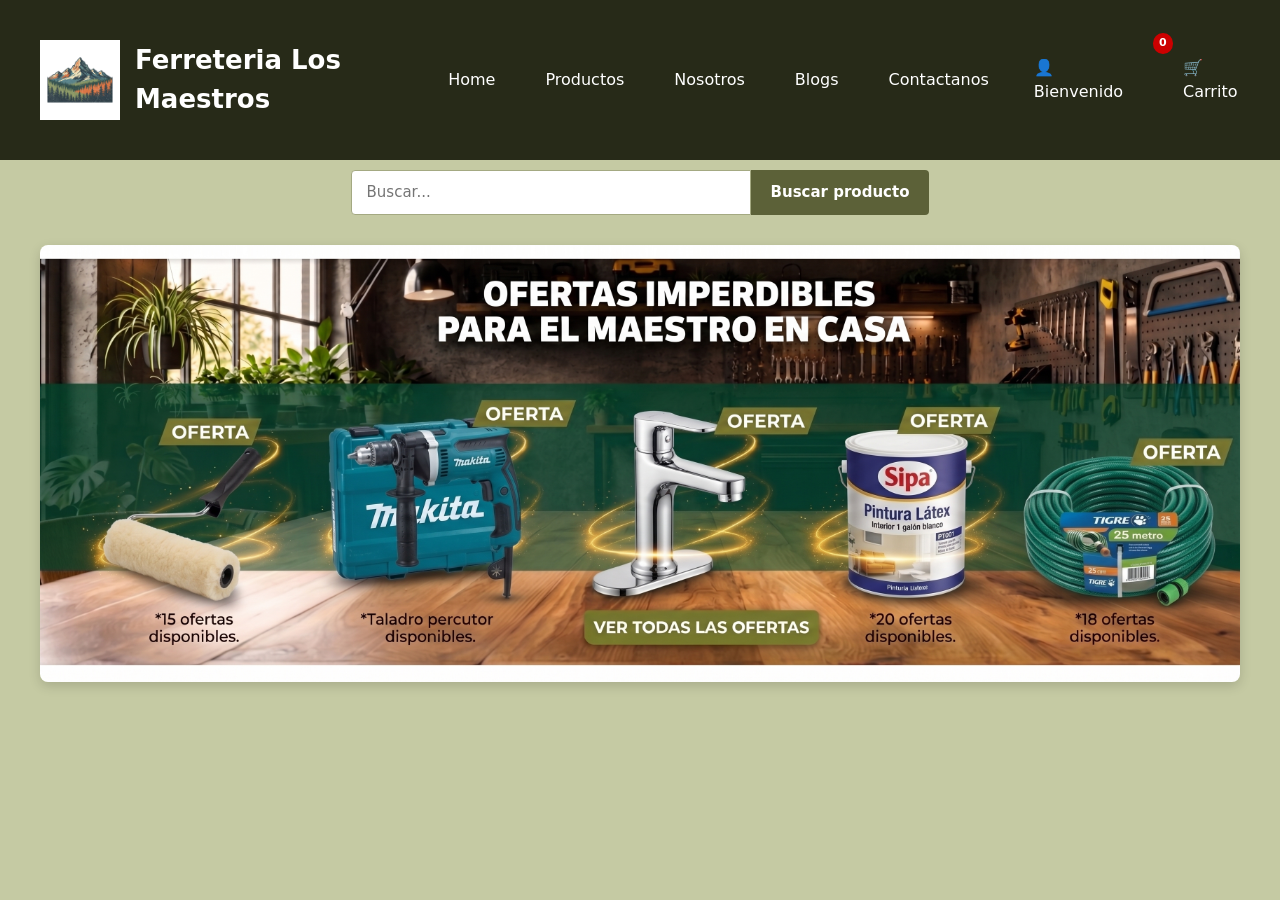
==== commit b5d901a9: "cambio de direccion de las imagenes" ====
--- a/index.html
+++ b/index.html
@@ -1,11 +1,12 @@
 <!DOCTYPE html>
-<html lang="en">
+<html lang="es">
 <head>
     <meta charset="UTF-8">
     <meta name="viewport" content="width=device-width, initial-scale=1.0">
     <title>Ferreteria Los Maestros</title>
+    <link href="https://cdn.jsdelivr.net/npm/bootstrap@5.3.8/dist/css/bootstrap.min.css" rel="stylesheet" integrity="sha384-sRIl4kxILFvY47J16cr9ZwB07vP4J8+LH7qKQnuqkuIAvNWLzeN8tE5YBujZqJLB" crossorigin="anonymous">
     <link rel="stylesheet" href="css/styles.css">
-
+    <link rel="icon" type="image/png" href="assets/img/montain.jfif">
 </head>
 
 <body>
@@ -24,13 +25,9 @@
         <li><a href="blogs.html">Blogs</a></li>
         <li><a href="contacto.html">Contactanos</a></li>
         
-      </ul>
-      <!-- Cierre de tu lista de enlaces actual -->
-      </ul>
-      
+      </ul><!-- Cierre de tu lista de enlaces actual -->
       <!-- NUEVO: Contenedor de Acciones de Usuario (Lado Derecho) -->
       <div class="user-actions">
-        
         <!-- 1. El menú desplegable de "Bienvenido" -->
         <div class="user-dropdown">
           <a href="#" class="user-trigger">
@@ -38,22 +35,17 @@
           </a>
           <!-- La caja blanca que estará oculta -->
           <div class="dropdown-content">
-            <a href="registro.html">Registrarse</a>
+            <a href="register.html">Registrarse</a>
             <a href="login.html">Iniciar sesión</a>
           </div>
         </div>
-
         <!-- 2. El botón del Carrito de Compras -->
         <a href="carrito.html" class="cart-link">
           <span class="cart-badge">0</span>
           🛒 Carrito
         </a>
-
       </div>
     </nav> <!-- Aquí se cierra tu nav verde -->
-    
-
-    </nav>
 
     <div class="search-container">
         <form action="/buscar" method="get">
@@ -68,5 +60,6 @@
     </div>
 
     </div>
+    <script src="js/auth.js"></script>
 </body>
 </html>
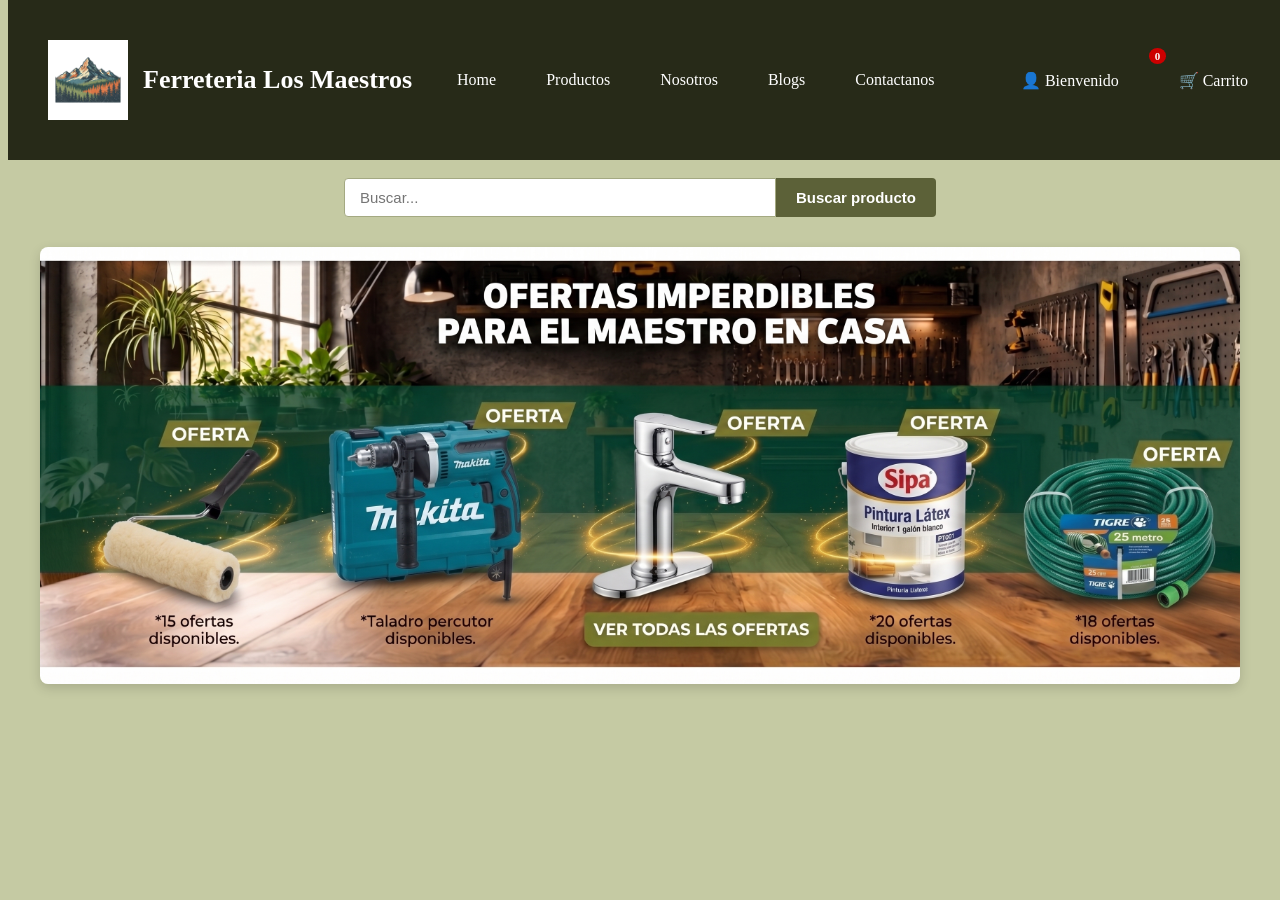
==== commit cd9ccf36: "Merge pull request #1 from Proyecto-Semestral-FullStack-II/refactorizar/orden Orden de Archivos" ====
--- a/index.html
+++ b/index.html
@@ -1,12 +1,11 @@
 <!DOCTYPE html>
-<html lang="es">
+<html lang="en">
 <head>
     <meta charset="UTF-8">
     <meta name="viewport" content="width=device-width, initial-scale=1.0">
     <title>Ferreteria Los Maestros</title>
-    <link href="https://cdn.jsdelivr.net/npm/bootstrap@5.3.8/dist/css/bootstrap.min.css" rel="stylesheet" integrity="sha384-sRIl4kxILFvY47J16cr9ZwB07vP4J8+LH7qKQnuqkuIAvNWLzeN8tE5YBujZqJLB" crossorigin="anonymous">
     <link rel="stylesheet" href="css/styles.css">
-    <link rel="icon" type="image/png" href="assets/img/montain.jfif">
+
 </head>
 
 <body>
@@ -25,9 +24,13 @@
         <li><a href="blogs.html">Blogs</a></li>
         <li><a href="contacto.html">Contactanos</a></li>
         
-      </ul><!-- Cierre de tu lista de enlaces actual -->
+      </ul>
+      <!-- Cierre de tu lista de enlaces actual -->
+      </ul>
+      
       <!-- NUEVO: Contenedor de Acciones de Usuario (Lado Derecho) -->
       <div class="user-actions">
+        
         <!-- 1. El menú desplegable de "Bienvenido" -->
         <div class="user-dropdown">
           <a href="#" class="user-trigger">
@@ -35,17 +38,22 @@
           </a>
           <!-- La caja blanca que estará oculta -->
           <div class="dropdown-content">
-            <a href="register.html">Registrarse</a>
+            <a href="registro.html">Registrarse</a>
             <a href="login.html">Iniciar sesión</a>
           </div>
         </div>
+
         <!-- 2. El botón del Carrito de Compras -->
         <a href="carrito.html" class="cart-link">
           <span class="cart-badge">0</span>
           🛒 Carrito
         </a>
+
       </div>
     </nav> <!-- Aquí se cierra tu nav verde -->
+    
+
+    </nav>
 
     <div class="search-container">
         <form action="/buscar" method="get">
@@ -60,6 +68,5 @@
     </div>
 
     </div>
-    <script src="js/auth.js"></script>
 </body>
 </html>
--- a/css/styles.css
+++ b/css/styles.css
@@ -3,78 +3,92 @@
     padding-top: 150px;
 }
 
+/*previene que la imagen se salga de sus contenedores*/
+img{
+    max-width: 100%;
+    height: auto;
+    display: block;/*Elimina el espacio en blanco no deseado*/
+}
+
+.producto-imagen{
+    width: 100%;
+    height: 250px;
+    object-fit: cover;/* Recorta la imagen para llenar el espacio*/
+    object-position: center;/*Centra el enfoque de la imagen*/
+}
+
 .menu-enlaces {
-  display: flex;
-  list-style-type: none;
+    display: flex;
+    list-style-type: none;
 }
 
 
 .menu-enlaces a {
-  text-decoration: none;
-  padding: 15px 20px;
+    text-decoration: none;
+    padding: 15px 20px;
 }
 
 .navbar-ferreteria a {
- padding: 15px 20px;
+    padding: 15px 20px;
 }
 
 /*LOGO*/
 .logo a {
-  
-  display: flex;
-  align-items: center; /* ¡IMPORTANTE! Alínea verticalmente la imagen y el texto entre sí */
-  gap: 15px; /* Espacio horizontal agradable entre la imagen y la palabra "Los Maestros" */
-  text-decoration: none; /* Sin subrayado */
-  margin-left: 20px; /* Margen desde el borde izquierdo */
-  
+
+    display: flex;
+    align-items: center; /* ¡IMPORTANTE! Alínea verticalmente la imagen y el texto entre sí */
+    gap: 15px; /* Espacio horizontal agradable entre la imagen y la palabra "Los Maestros" */
+    text-decoration: none; /* Sin subrayado */
+    margin-left: 20px; /* Margen desde el borde izquierdo */
+
 }
 .logo-icon {
-  height: 80px; /* Ajusta este número para que la montaña encaje con el tamaño del texto */
-  width: auto; /* Mantiene la proporción de la imagen */
+    height: 80px; /* Ajusta este número para que la montaña encaje con el tamaño del texto */
+    width: auto; /* Mantiene la proporción de la imagen */
 }
 
 .logo-text {
-  color: white; /* O tu color preferido rústico */
-  font-size: 26px;
-  font-weight: bold;
-  
+    color: white; /* O tu color preferido rústico */
+    font-size: 26px;
+    font-weight: bold;
+
 }
 
 /* Estilo general del menú */
 nav {
- background-color: #272a18;
- position: fixed;
- width: 100%;
- top: 0;
- z-index: 100000;
- padding: 25px 0;
- display: flex;
- align-items: center; /* Alinea verticalmente logo, enlaces y buscador */
- justify-content: flex-start; /* Todo empieza a la izquierda */
+    background-color: #272a18;
+    position: fixed;
+    width: 100%;
+    top: 0;
+    z-index: 100000;
+    padding: 25px 0;
+    display: flex;
+    align-items: center; /* Alinea verticalmente logo, enlaces y buscador */
+    justify-content: flex-start; /* Todo empieza a la izquierda */
 }
 /* Estilo de la lista */
 nav ul {
- list-style: none;
- margin: 0;
- padding: 0;
- display: flex;
- justify-content: center;
+    list-style: none;
+    margin: 0;
+    padding: 0;
+    display: flex;
+    justify-content: center;
 }
 /* Estilo de los elementos de la lista */
 nav ul li {
- margin: 0 5px;
+    margin: 0 5px;
 }
 /* Estilo de los enlaces */
 nav ul li a {
- text-decoration: none;
- color: white;
- font-size: 16px;
- padding: 8px 10px;
+    text-decoration: none;
+    color: white;
+    font-size: 16px;
+    padding: 8px 10px;
 }
 /* Efecto hover */
 nav ul li a:hover {
- background-color: #5c6138;
-  border-radius: 5px;
+    background-color: #5c6138;
+    border-radius: 5px;
 }
 
 /* --- ESTILOS DEL BUSCADOR EXTERNO --- */
@@ -218,136 +232,4 @@
     height: auto; /* Mantiene la proporción original de la imagen (no se achatará ni se estirará) */
     border-radius: 8px; /* Le da unos bordes ligeramente redondeados y modernos */
     box-shadow: 0 4px 12px rgba(0,0,0,0.15); /* Una sombra sutil para darle profundidad, como en tu referencia */
-}
-/* --- ESTILOS DE LA TARJETA --- */
-.card {
-    width: 300px; /* Define el ancho exacto de la tarjeta. Puedes agrandarlo a 350px si quieres */
-    background-color: white;
-    border: 1px solid #e6e6e6;
-    border-radius: 8px; /* Redondea las esquinas */
-    overflow: hidden; /* Evita que la imagen se salga de los bordes redondeados */
-    box-shadow: 0 4px 10px rgba(0,0,0,0.1); /* Le da una sombra elegante */
-    margin: 20px; /* Le da espacio por fuera para que no se pegue a otras cosas */
-    font-family: Arial, sans-serif;
-}
-
-/* Estilo para la imagen dentro de la tarjeta */
-.card img {
-    width: 100%; /* Obliga a la imagen a ocupar todo el ancho de la tarjeta */
-    height: 200px; /* Le da una altura fija */
-    object-fit: contain; /* Evita que la imagen se estire o deforme */
-    background-color: #fff; /* Fondo blanco por si la imagen es pequeña */
-    border-bottom: 1px solid #eee; /* Línea sutil que separa la foto del texto */
-}
-
-/* Espacio interior para el texto */
-.card-content {
-    padding: 20px; /* Crea un "colchón" interior para que el texto no toque los bordes */
-}
-
-.card-content h3 {
-    margin-top: 0;
-    color: #333;
-    font-size: 18px;
-}
-
-.card-content p {
-    color: #666;
-    font-size: 14px;
-    line-height: 1.5;
-}
-
-/* Estilo para el botón "Leer más" */
-.card .btn {
-    display: inline-block; /* Permite darle margen y padding al enlace */
-    background-color: #a4a982; /* Rojo ferretero */
-    color: white;
-    text-decoration: none;
-    padding: 10px 15px;
-    border-radius: 4px;
-    font-weight: bold;
-    margin-top: 10px;
-}
-
-.card .btn:hover {
-    background-color: #b71c1c;
-}
-
-.vitrina-productos {
-    display: flex;             /* Coloca las tarjetas en una fila */
-    flex-wrap: wrap;           /* Si no hay espacio en la pantalla, las pasa a la fila de abajo */
-    justify-content: center;   /* Centra las tarjetas horizontalmente */
-    max-width: 1200px;         /* Limita el ancho para que no se estiren demasiado */
-    margin: 0 auto;            /* Centra el contenedor completo en la pantalla */
-}
-
-.frase-productos-destacados{
-    display: flex;
-    color: #333; /* O tu color preferido rústico */
-    font-size: 26px;
-    font-weight: bold;
-    justify-content: center;
-}
-/* --- SECCIÓN DE BANNERS PUBLICITARIOS --- */
-.propagandas {
-    display: flex;
-    justify-content: center; /* Centra los banners horizontalmente */
-    flex-wrap: wrap; /* Permite que bajen si la pantalla es de celular */
-    gap: 30px; /* Espacio ideal entre ambos banners */
-    max-width: 1200px; /* Mantiene el mismo límite de ancho que tu vitrina */
-    margin: 60px auto; /* Lo separa 60px de arriba/abajo y lo centra en la pantalla */
-    padding: 0 20px;
-}
-
-.propagandas img {
-    width: 100%; /* La imagen toma el espacio disponible */
-    max-width: 560px; /* Límite para que quepan 2 perfectas en la pantalla (mitad de 1200px) */
-    height: auto;
-    border-radius: 12px; /* ¡La clave! Bordes bien redondeados como tu referencia */
-    box-shadow: 0 10px 20px rgba(0,0,0,0.25); /* Sombra elegante para dar profundidad */
-    cursor: pointer; /* Cambia el cursor a una manito para indicar que son clickeables */
-    transition: transform 0.3s ease, box-shadow 0.3s ease; /* Prepara un efecto suave */
-}
-
-/* Efecto opcional de lujo: al pasar el mouse por encima de la publicidad */
-.propagandas img:hover {
-    transform: translateY(-5px); /* Eleva la imagen un poquito hacia arriba */
-    box-shadow: 0 15px 25px rgba(0,0,0,0.35); /* Hace la sombra más grande */
-}
-
-.footer-ferreteria {
-    background-color: #272a18; /* Tonos verdes de tu proyecto */
-    color: white;
-    padding: 40px 20px;
-    font-family: Arial, sans-serif;
-}
-
-.columna-info img{
-     height: 80px; /* Ajusta este número para que la montaña encaje con el tamaño del texto */
-     width: auto;
-    
-}
-.columna-info li a{
-    color: white;
-    
-  
-}
-
-.footer-columnas {
-    display: grid;
-    grid-template-columns: repeat(auto-fit, minmax(180px, 1fr));
-    gap: 30px;
-    max-width: 1200px;
-    margin: 0 auto; /* Centra el contenido */
-}
-
-.columna-enlaces ul {
-    list-style: none;
-    padding: 0;
-}
-
-.columna-enlaces a {
-    color: white;
-    text-decoration: none;
-    font-size: 14px;
 }
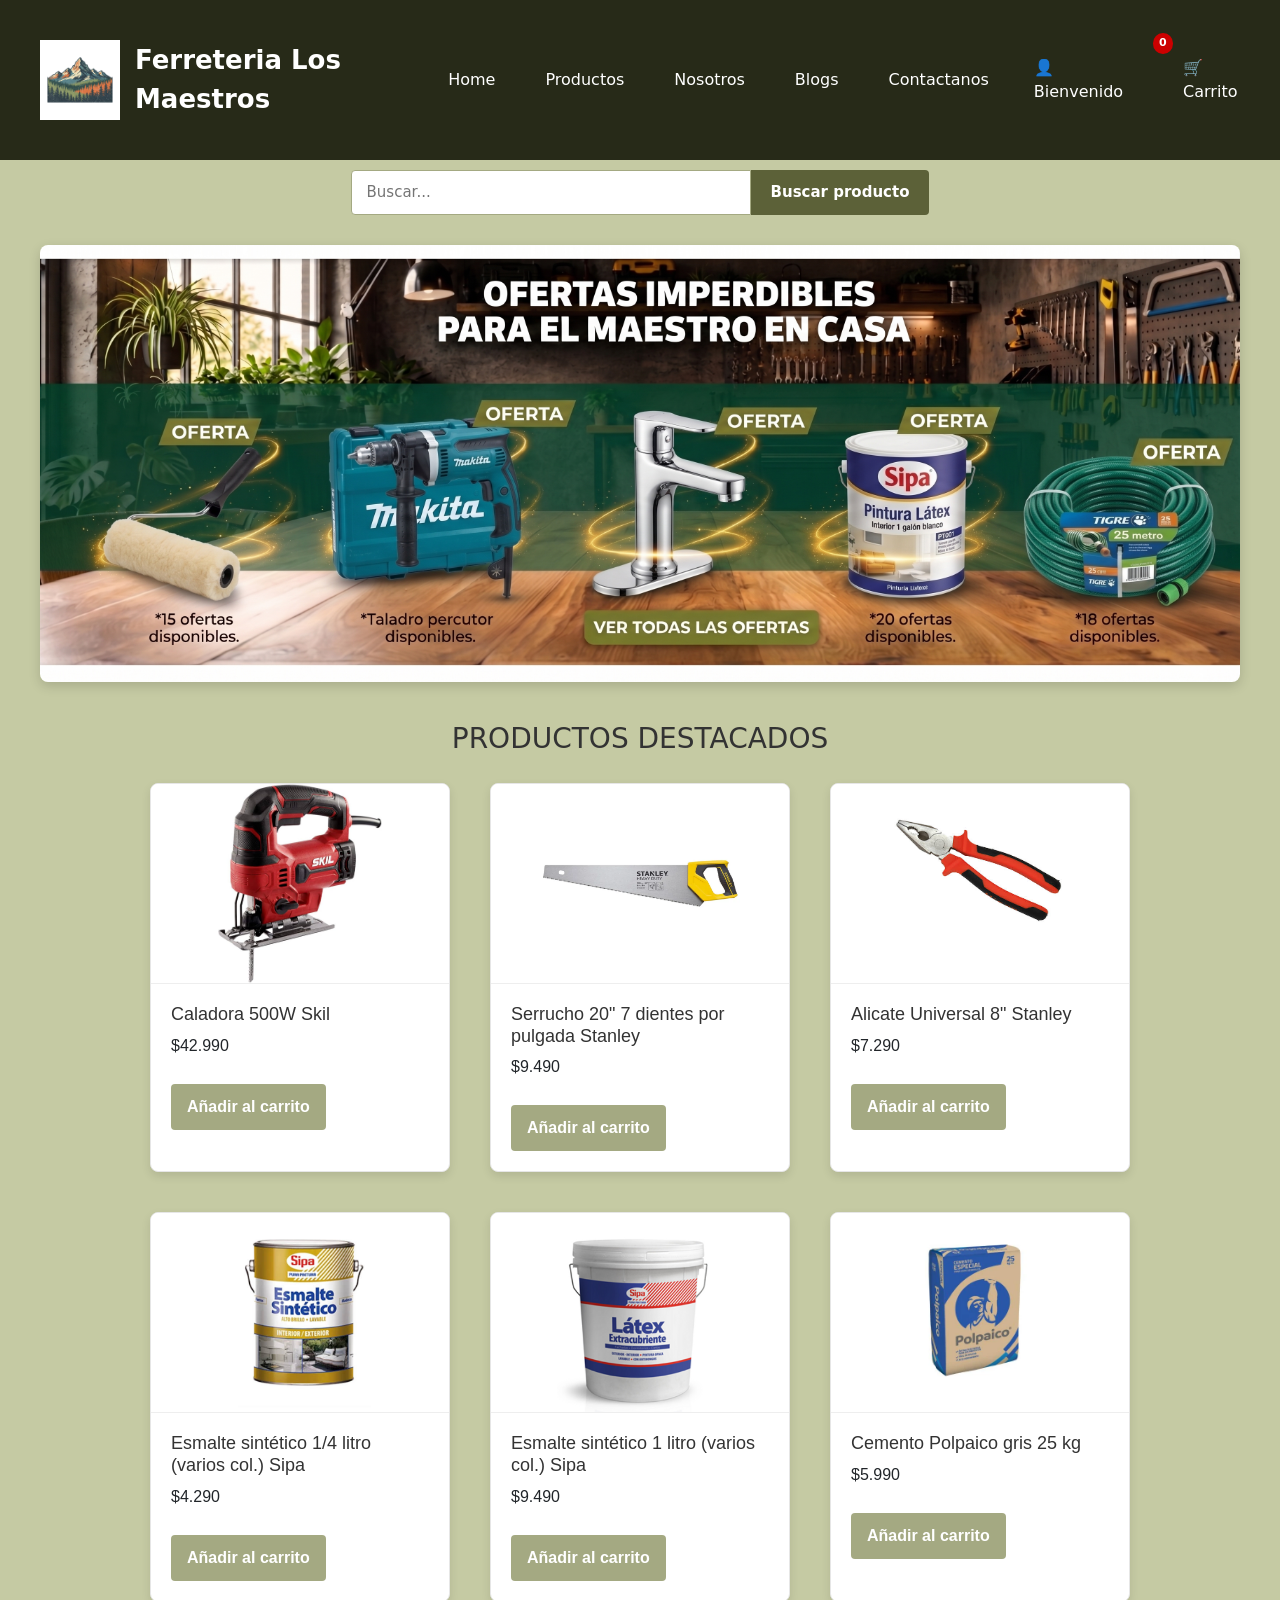
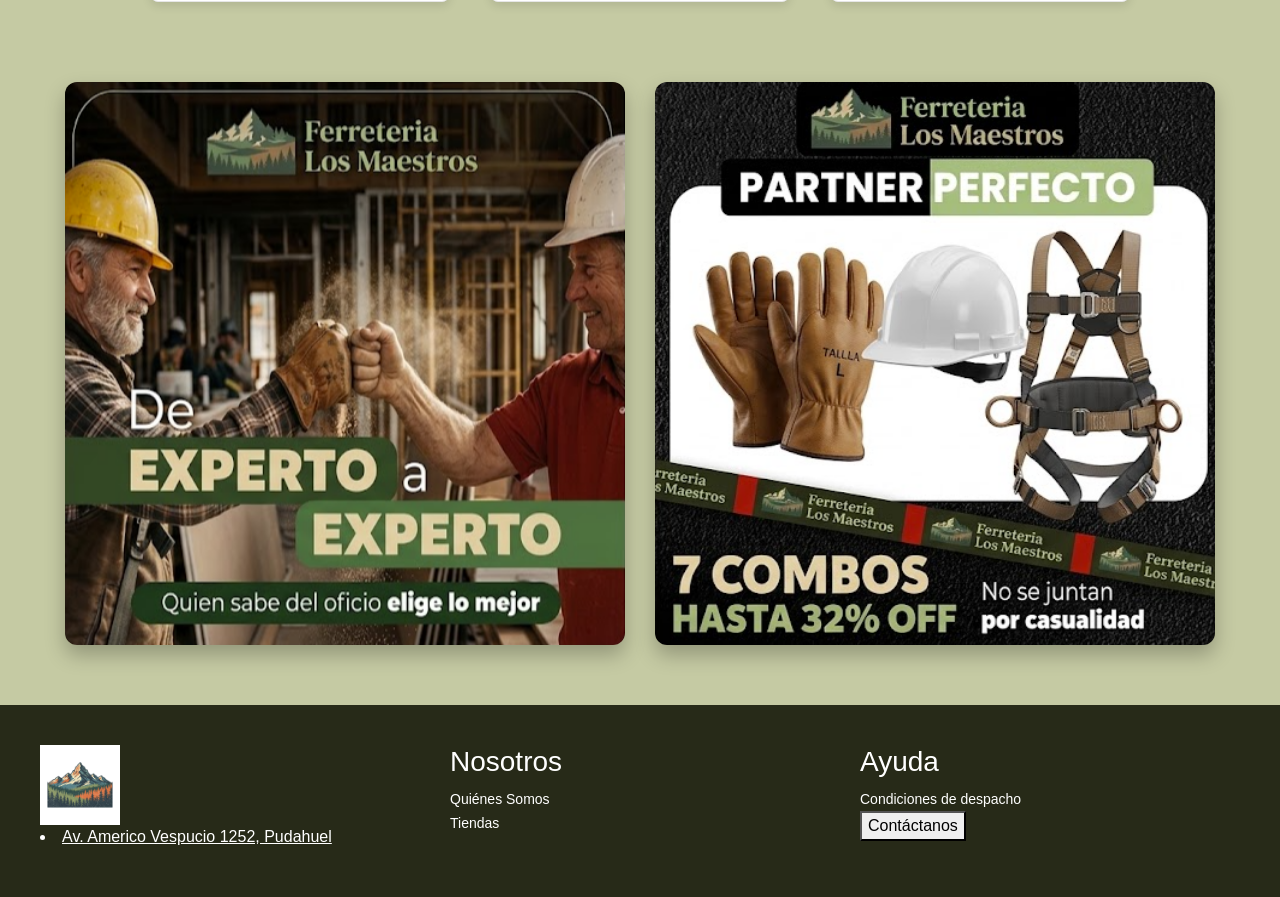
==== commit c38a693b: "Seccion de Contacto y Nosotros Funcionalidades de Contacto y Nosotros funcial" ====
--- a/index.html
+++ b/index.html
@@ -1,72 +1,164 @@
 <!DOCTYPE html>
-<html lang="en">
+<html lang="es">
+
 <head>
     <meta charset="UTF-8">
     <meta name="viewport" content="width=device-width, initial-scale=1.0">
     <title>Ferreteria Los Maestros</title>
+    <link href="https://cdn.jsdelivr.net/npm/bootstrap@5.3.8/dist/css/bootstrap.min.css" rel="stylesheet" integrity="sha384-sRIl4kxILFvY47J16cr9ZwB07vP4J8+LH7qKQnuqkuIAvNWLzeN8tE5YBujZqJLB" crossorigin="anonymous">
     <link rel="stylesheet" href="css/styles.css">
-
 </head>
-
 <body>
     <div>
-    <nav class="navbar-ferreteria">
-      <div class="logo">
-        <a href="index.html">
-            <img src="assets/img/montain.jfif" alt="Icono de montañas" class="logo-icon">
-            <span class="logo-text"> Ferreteria Los Maestros</span>
-        </a>
-      </div>
-      <ul class="menu-enlaces">
-        <li><a href="index.html">Home</a></li>
-        <li><a href="productos.html">Productos</a></li>
-        <li><a href="nosotros.html">Nosotros</a></li>
-        <li><a href="blogs.html">Blogs</a></li>
-        <li><a href="contacto.html">Contactanos</a></li>
-        
-      </ul>
-      <!-- Cierre de tu lista de enlaces actual -->
-      </ul>
-      
-      <!-- NUEVO: Contenedor de Acciones de Usuario (Lado Derecho) -->
-      <div class="user-actions">
-        
-        <!-- 1. El menú desplegable de "Bienvenido" -->
-        <div class="user-dropdown">
-          <a href="#" class="user-trigger">
-            👤 Bienvenido
-          </a>
-          <!-- La caja blanca que estará oculta -->
-          <div class="dropdown-content">
-            <a href="registro.html">Registrarse</a>
-            <a href="login.html">Iniciar sesión</a>
-          </div>
+        <nav class="navbar-ferreteria">
+            <div class="logo">
+                <a href="index.html">
+                    <img src="assets/img/montain.jfif" alt="Icono de montañas" class="logo-icon">
+                    <span class="logo-text"> Ferreteria Los Maestros</span>
+                </a>
+            </div>
+            <!--Lista de enlaces-->
+            <ul class="menu-enlaces">
+                <li><a href="index.html">Home</a></li>
+                <li><a href="productos.html">Productos</a></li>
+                <li><a href="nosotros.html">Nosotros</a></li>
+                <li><a href="blogs.html">Blogs</a></li>
+                <li><a href="contacto.html">Contactanos</a></li>
+            </ul>
+            <!--  Contenedor de acciones lado derecho  -->
+            <div class="user-actions">
+
+                <!-- menu desplegable bienvenido-->
+                <div class="user-dropdown">
+                    <a href="#" class="user-trigger">
+                        👤 Bienvenido
+                    </a>
+                    <!-- La caja blanca que estará oculta -->
+                    <div class="dropdown-content">
+                        <a href="registro.html">Registrarse</a>
+                        <a href="login.html">Iniciar sesión</a>
+                    </div>
+                </div>
+
+                <!-- 2. El botón del Carrito de Compras -->
+                <a href="carrito.html" class="cart-link">
+                    <span class="cart-badge">0</span>
+                    🛒 Carrito
+                </a>
+
+            </div>
+        </nav>
+        <!-- contenedor de buscar-->
+        <div class="search-container">
+            <form action="/buscar" method="get">
+                <input type="text" name="q" class="search-input" placeholder="Buscar...">
+                <button type="submit" class="search-button">Buscar producto</button>
+            </form>
+        </div>
+        <!-- contenedor banner-->
+        <div class="banner-container">
+            <img src="assets/img/baner.jfif" alt="Ofertas imperdibles para el maestro en casa" class="banner-image">
+        </div>
+    </div>
+    <div class="frase-productos-destacados">
+        <h3> PRODUCTOS DESTACADOS </h3>
+    </div>
+    <div class="vitrina-productos">
+        <div class="card">
+            <img src="assets/productos/Caladora500W.jpg" alt="imagen de caladora">
+            <div class="card-content">
+                <h3>Caladora 500W Skil</h3>
+                <pCaladora> $42.990</pCaladora>
+                </p>
+                <a href="#" class="btn">Añadir al carrito</a>
+            </div>
         </div>
 
-        <!-- 2. El botón del Carrito de Compras -->
-        <a href="carrito.html" class="cart-link">
-          <span class="cart-badge">0</span>
-          🛒 Carrito
-        </a>
+        <div class="card">
+            <img src="assets/productos/serrucho.webp" alt="imagen serrucho">
+            <div class="card-content">
+                <h3>Serrucho 20" 7 dientes por pulgada Stanley</h3>
+                <pCaladora> $9.490</pCaladora>
+                </p>
+                <a href="#" class="btn">Añadir al carrito</a>
+            </div>
+        </div>
 
-      </div>
-    </nav> <!-- Aquí se cierra tu nav verde -->
-    
+        <div class="card">
+            <img src="assets/productos/Alicateuniversal.jpg" alt="imagen Alicate Universal">
+            <div class="card-content">
+                <h3>Alicate Universal 8" Stanley</h3>
+                <pCaladora> $7.290</pCaladora>
+                </p>
+                <a href="#" class="btn">Añadir al carrito</a>
+            </div>
+        </div>
 
-    </nav>
 
-    <div class="search-container">
-        <form action="/buscar" method="get">
-        <input type="text" name="q" class="search-input" placeholder="Buscar...">
-        <button type="submit" class="search-button">Buscar producto</button>
-        </form>
+        <div class="card">
+            <img src="assets/productos/Esmaltesintético.jpg" alt="imagen Esmalte sintético">
+            <div class="card-content">
+                <h3>Esmalte sintético 1/4 litro (varios col.) Sipa</h3>
+                <pCaladora> $4.290</pCaladora>
+                </p>
+                <a href="#" class="btn">Añadir al carrito</a>
+            </div>
+        </div>
+
+        <div class="card">
+            <img src="assets/productos/Pinturalátexinterior.png" alt="imagen Pinturalátexinterior ">
+            <div class="card-content">
+                <h3> Esmalte sintético 1 litro (varios col.) Sipa</h3>
+                <pCaladora> $9.490</pCaladora>
+                </p>
+                <a href="#" class="btn">Añadir al carrito</a>
+            </div>
+        </div>
+
+        <div class="card">
+            <img src="assets/productos/CementoPolpaicogris.webp" alt="imagen CementoPolpaicogris">
+            <div class="card-content">
+                <h3> Cemento Polpaico gris 25 kg</h3>
+                <pCaladora> $5.990</pCaladora>
+                </p>
+                <a href="#" class="btn">Añadir al carrito</a>
+            </div>
+        </div>
     </div>
 
-    <div class="banner-container">
-        <!-- Reemplaza el src con el nombre exacto de tu archivo -->
-        <img src="assets/img/baner.jfif" alt="Ofertas imperdibles para el maestro en casa" class="banner-image">
+    <div class="propagandas">
+        <img src="assets/productos/propaganda111.png" alt="propaganda producto">
+        <img src="assets/productos/propaganda22.png" alt="propaganda frase">
     </div>
 
-    </div>
+    <!-- pie de pagina-->
+
+    <footer class="footer-ferreteria">
+        
+        <div class="footer-columnas">
+            
+            <div class="columna-info">
+                <img src="assets/img/montain.jfif" alt="Logo Los Maestros">
+                <li><a href="#">Av. Americo Vespucio 1252, Pudahuel</a></li>
+              
+            </div>
+
+            <div class="columna-enlaces">
+                <h3>Nosotros</h3>
+                <ul>
+                    <li><a href="nosotros.html">Quiénes Somos</a></li>
+                    <li><a href="#">Tiendas</a></li>
+                </ul>
+            </div>
+
+            <div class="columna-enlaces">
+                <h3>Ayuda</h3>
+                <ul>
+                    <li><a href="#">Condiciones de despacho</a></li>
+                    <button class="btn-contacto">Contáctanos</button>
+                </ul>
+            </div>
+        </div>
+    </footer>
 </body>
 </html>
--- a/css/styles.css
+++ b/css/styles.css
@@ -3,92 +3,78 @@
     padding-top: 150px;
 }
 
-/*previene que la imagen se salga de sus contenedores*/
-img{
-    max-width: 100%;
-    height: auto;
-    display: block;/*Elimina el espacio en blanco no deseado*/
-}
-
-.producto-imagen{
-    width: 100%;
-    height: 250px;
-    object-fit: cover;/* Recorta la imagen para llenar el espacio*/
-    object-position: center;/*Centra el enfoque de la imagen*/
-}
-
 .menu-enlaces {
-    display: flex;
-    list-style-type: none;
+  display: flex;
+  list-style-type: none;
 }
 
 
 .menu-enlaces a {
-    text-decoration: none;
-    padding: 15px 20px;
+  text-decoration: none;
+  padding: 15px 20px;
 }
 
 .navbar-ferreteria a {
-    padding: 15px 20px;
+ padding: 15px 20px;
 }
 
 /*LOGO*/
 .logo a {
-
-    display: flex;
-    align-items: center; /* ¡IMPORTANTE! Alínea verticalmente la imagen y el texto entre sí */
-    gap: 15px; /* Espacio horizontal agradable entre la imagen y la palabra "Los Maestros" */
-    text-decoration: none; /* Sin subrayado */
-    margin-left: 20px; /* Margen desde el borde izquierdo */
-
+  
+  display: flex;
+  align-items: center; /* ¡IMPORTANTE! Alínea verticalmente la imagen y el texto entre sí */
+  gap: 15px; /* Espacio horizontal agradable entre la imagen y la palabra "Los Maestros" */
+  text-decoration: none; /* Sin subrayado */
+  margin-left: 20px; /* Margen desde el borde izquierdo */
+  
 }
 .logo-icon {
-    height: 80px; /* Ajusta este número para que la montaña encaje con el tamaño del texto */
-    width: auto; /* Mantiene la proporción de la imagen */
+  height: 80px; /* Ajusta este número para que la montaña encaje con el tamaño del texto */
+  width: auto; /* Mantiene la proporción de la imagen */
 }
 
 .logo-text {
-    color: white; /* O tu color preferido rústico */
-    font-size: 26px;
-    font-weight: bold;
-
+  color: white; /* O tu color preferido rústico */
+  font-size: 26px;
+  font-weight: bold;
+  
 }
 
 /* Estilo general del menú */
 nav {
-    background-color: #272a18;
-    position: fixed;
-    width: 100%;
-    top: 0;
-    z-index: 100000;
-    padding: 25px 0;
-    display: flex;
-    align-items: center; /* Alinea verticalmente logo, enlaces y buscador */
-    justify-content: flex-start; /* Todo empieza a la izquierda */
+ background-color: #272a18;
+ position: fixed;
+ width: 100%;
+ top: 0;
+ z-index: 100000;
+ padding: 25px 0;
+ display: flex;
+ align-items: center; /* Alinea verticalmente logo, enlaces y buscador */
+ justify-content: flex-start; /* Todo empieza a la izquierda */
 }
 /* Estilo de la lista */
 nav ul {
-    list-style: none;
-    margin: 0;
-    padding: 0;
-    display: flex;
-    justify-content: center;
+ list-style: none;
+ margin: 0;
+ padding: 0;
+ display: flex;
+ justify-content: center;
 }
 /* Estilo de los elementos de la lista */
 nav ul li {
-    margin: 0 5px;
+ margin: 0 5px;
 }
 /* Estilo de los enlaces */
 nav ul li a {
-    text-decoration: none;
-    color: white;
-    font-size: 16px;
-    padding: 8px 10px;
+ text-decoration: none;
+ color: white;
+ font-size: 16px;
+ padding: 8px 10px;
 }
 /* Efecto hover */
 nav ul li a:hover {
-    background-color: #5c6138;
-    border-radius: 5px;
+ background-color: #5c6138;
+  border-radius: 5px;
 }
 
 /* --- ESTILOS DEL BUSCADOR EXTERNO --- */
@@ -232,4 +218,136 @@
     height: auto; /* Mantiene la proporción original de la imagen (no se achatará ni se estirará) */
     border-radius: 8px; /* Le da unos bordes ligeramente redondeados y modernos */
     box-shadow: 0 4px 12px rgba(0,0,0,0.15); /* Una sombra sutil para darle profundidad, como en tu referencia */
+}
+/* --- ESTILOS DE LA TARJETA --- */
+.card {
+    width: 300px; /* Define el ancho exacto de la tarjeta. Puedes agrandarlo a 350px si quieres */
+    background-color: white;
+    border: 1px solid #e6e6e6;
+    border-radius: 8px; /* Redondea las esquinas */
+    overflow: hidden; /* Evita que la imagen se salga de los bordes redondeados */
+    box-shadow: 0 4px 10px rgba(0,0,0,0.1); /* Le da una sombra elegante */
+    margin: 20px; /* Le da espacio por fuera para que no se pegue a otras cosas */
+    font-family: Arial, sans-serif;
+}
+
+/* Estilo para la imagen dentro de la tarjeta */
+.card img {
+    width: 100%; /* Obliga a la imagen a ocupar todo el ancho de la tarjeta */
+    height: 200px; /* Le da una altura fija */
+    object-fit: contain; /* Evita que la imagen se estire o deforme */
+    background-color: #fff; /* Fondo blanco por si la imagen es pequeña */
+    border-bottom: 1px solid #eee; /* Línea sutil que separa la foto del texto */
+}
+
+/* Espacio interior para el texto */
+.card-content {
+    padding: 20px; /* Crea un "colchón" interior para que el texto no toque los bordes */
+}
+
+.card-content h3 {
+    margin-top: 0;
+    color: #333;
+    font-size: 18px;
+}
+
+.card-content p {
+    color: #666;
+    font-size: 14px;
+    line-height: 1.5;
+}
+
+/* Estilo para el botón "Leer más" */
+.card .btn {
+    display: inline-block; /* Permite darle margen y padding al enlace */
+    background-color: #a4a982; /* Rojo ferretero */
+    color: white;
+    text-decoration: none;
+    padding: 10px 15px;
+    border-radius: 4px;
+    font-weight: bold;
+    margin-top: 10px;
+}
+
+.card .btn:hover {
+    background-color: #b71c1c;
+}
+
+.vitrina-productos {
+    display: flex;             /* Coloca las tarjetas en una fila */
+    flex-wrap: wrap;           /* Si no hay espacio en la pantalla, las pasa a la fila de abajo */
+    justify-content: center;   /* Centra las tarjetas horizontalmente */
+    max-width: 1200px;         /* Limita el ancho para que no se estiren demasiado */
+    margin: 0 auto;            /* Centra el contenedor completo en la pantalla */
+}
+
+.frase-productos-destacados{
+    display: flex;
+    color: #333; /* O tu color preferido rústico */
+    font-size: 26px;
+    font-weight: bold;
+    justify-content: center;
+}
+/* --- SECCIÓN DE BANNERS PUBLICITARIOS --- */
+.propagandas {
+    display: flex;
+    justify-content: center; /* Centra los banners horizontalmente */
+    flex-wrap: wrap; /* Permite que bajen si la pantalla es de celular */
+    gap: 30px; /* Espacio ideal entre ambos banners */
+    max-width: 1200px; /* Mantiene el mismo límite de ancho que tu vitrina */
+    margin: 60px auto; /* Lo separa 60px de arriba/abajo y lo centra en la pantalla */
+    padding: 0 20px;
+}
+
+.propagandas img {
+    width: 100%; /* La imagen toma el espacio disponible */
+    max-width: 560px; /* Límite para que quepan 2 perfectas en la pantalla (mitad de 1200px) */
+    height: auto;
+    border-radius: 12px; /* ¡La clave! Bordes bien redondeados como tu referencia */
+    box-shadow: 0 10px 20px rgba(0,0,0,0.25); /* Sombra elegante para dar profundidad */
+    cursor: pointer; /* Cambia el cursor a una manito para indicar que son clickeables */
+    transition: transform 0.3s ease, box-shadow 0.3s ease; /* Prepara un efecto suave */
+}
+
+/* Efecto opcional de lujo: al pasar el mouse por encima de la publicidad */
+.propagandas img:hover {
+    transform: translateY(-5px); /* Eleva la imagen un poquito hacia arriba */
+    box-shadow: 0 15px 25px rgba(0,0,0,0.35); /* Hace la sombra más grande */
+}
+
+.footer-ferreteria {
+    background-color: #272a18; /* Tonos verdes de tu proyecto */
+    color: white;
+    padding: 40px 20px;
+    font-family: Arial, sans-serif;
+}
+
+.columna-info img{
+     height: 80px; /* Ajusta este número para que la montaña encaje con el tamaño del texto */
+     width: auto;
+    
+}
+.columna-info li a{
+    color: white;
+    
+  
+}
+
+.footer-columnas {
+    display: grid;
+    grid-template-columns: repeat(auto-fit, minmax(180px, 1fr));
+    gap: 30px;
+    max-width: 1200px;
+    margin: 0 auto; /* Centra el contenido */
+}
+
+.columna-enlaces ul {
+    list-style: none;
+    padding: 0;
+}
+
+.columna-enlaces a {
+    color: white;
+    text-decoration: none;
+    font-size: 14px;
 }
